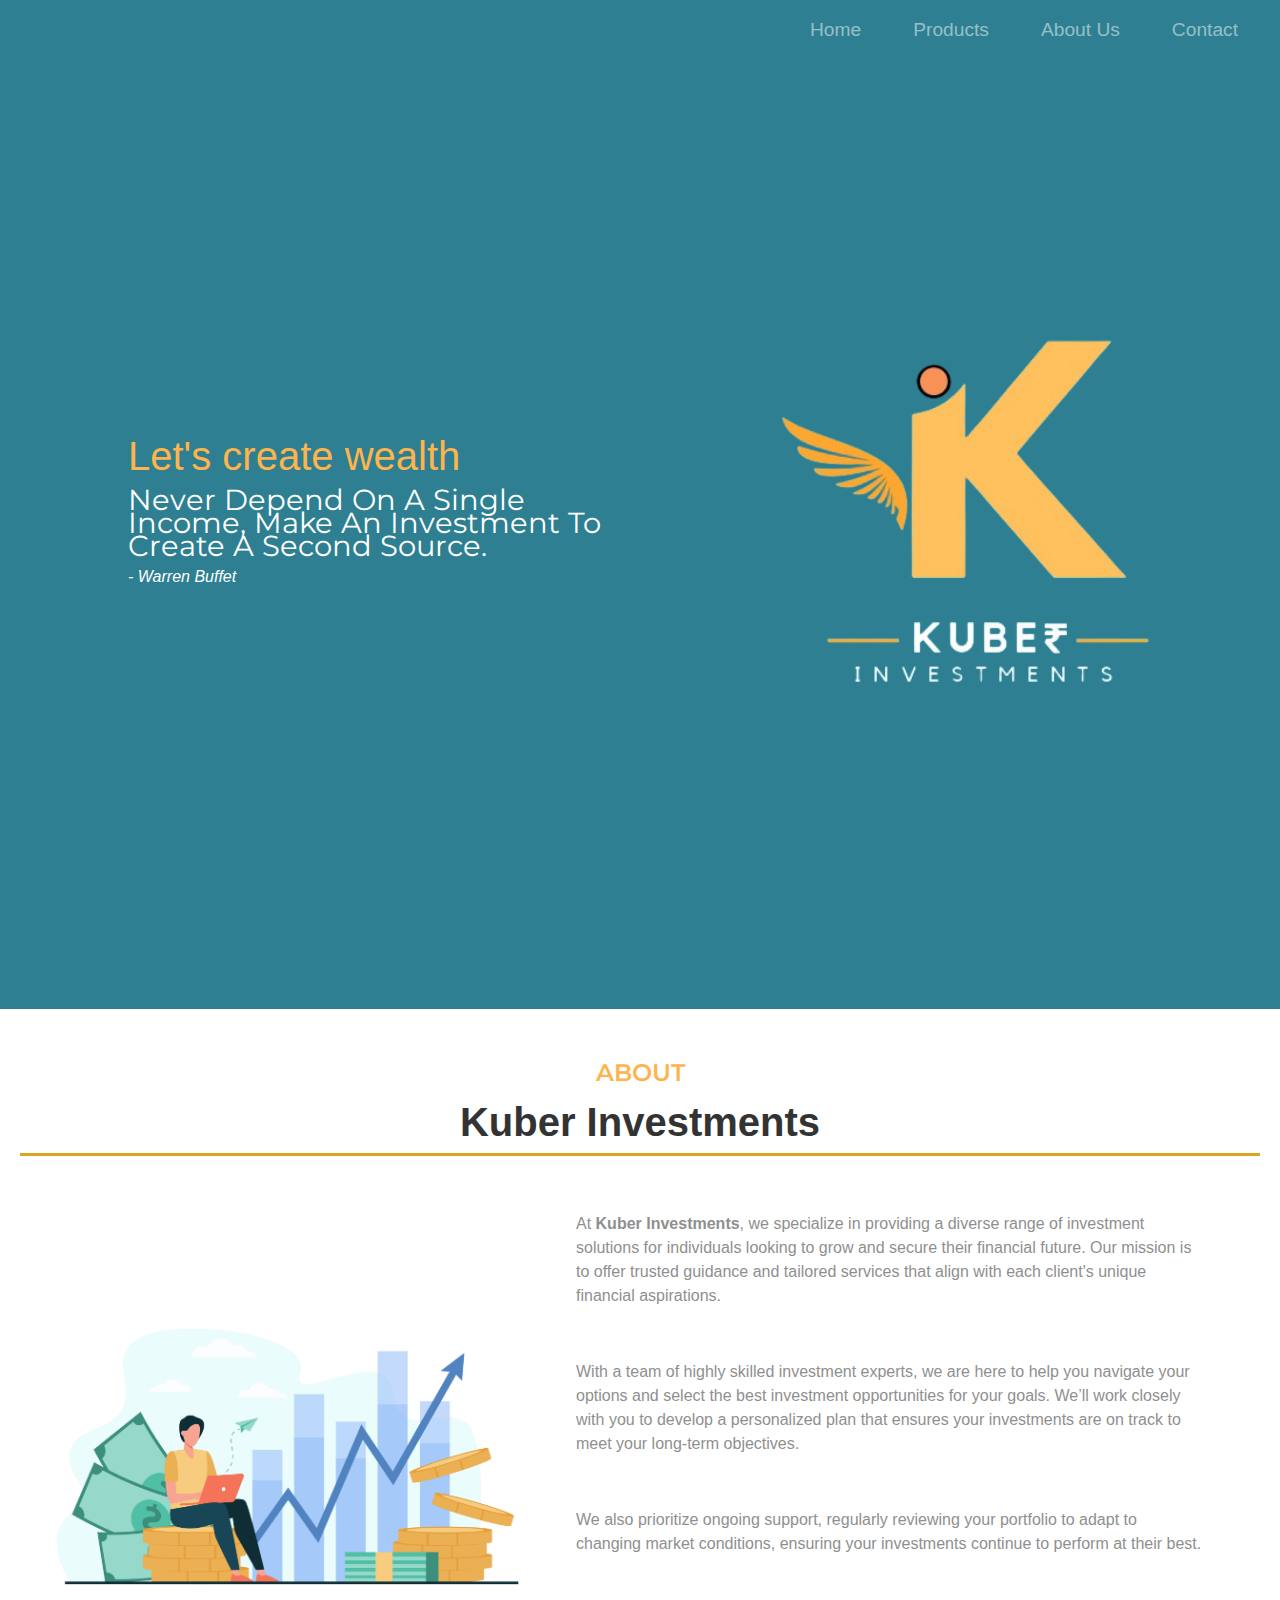
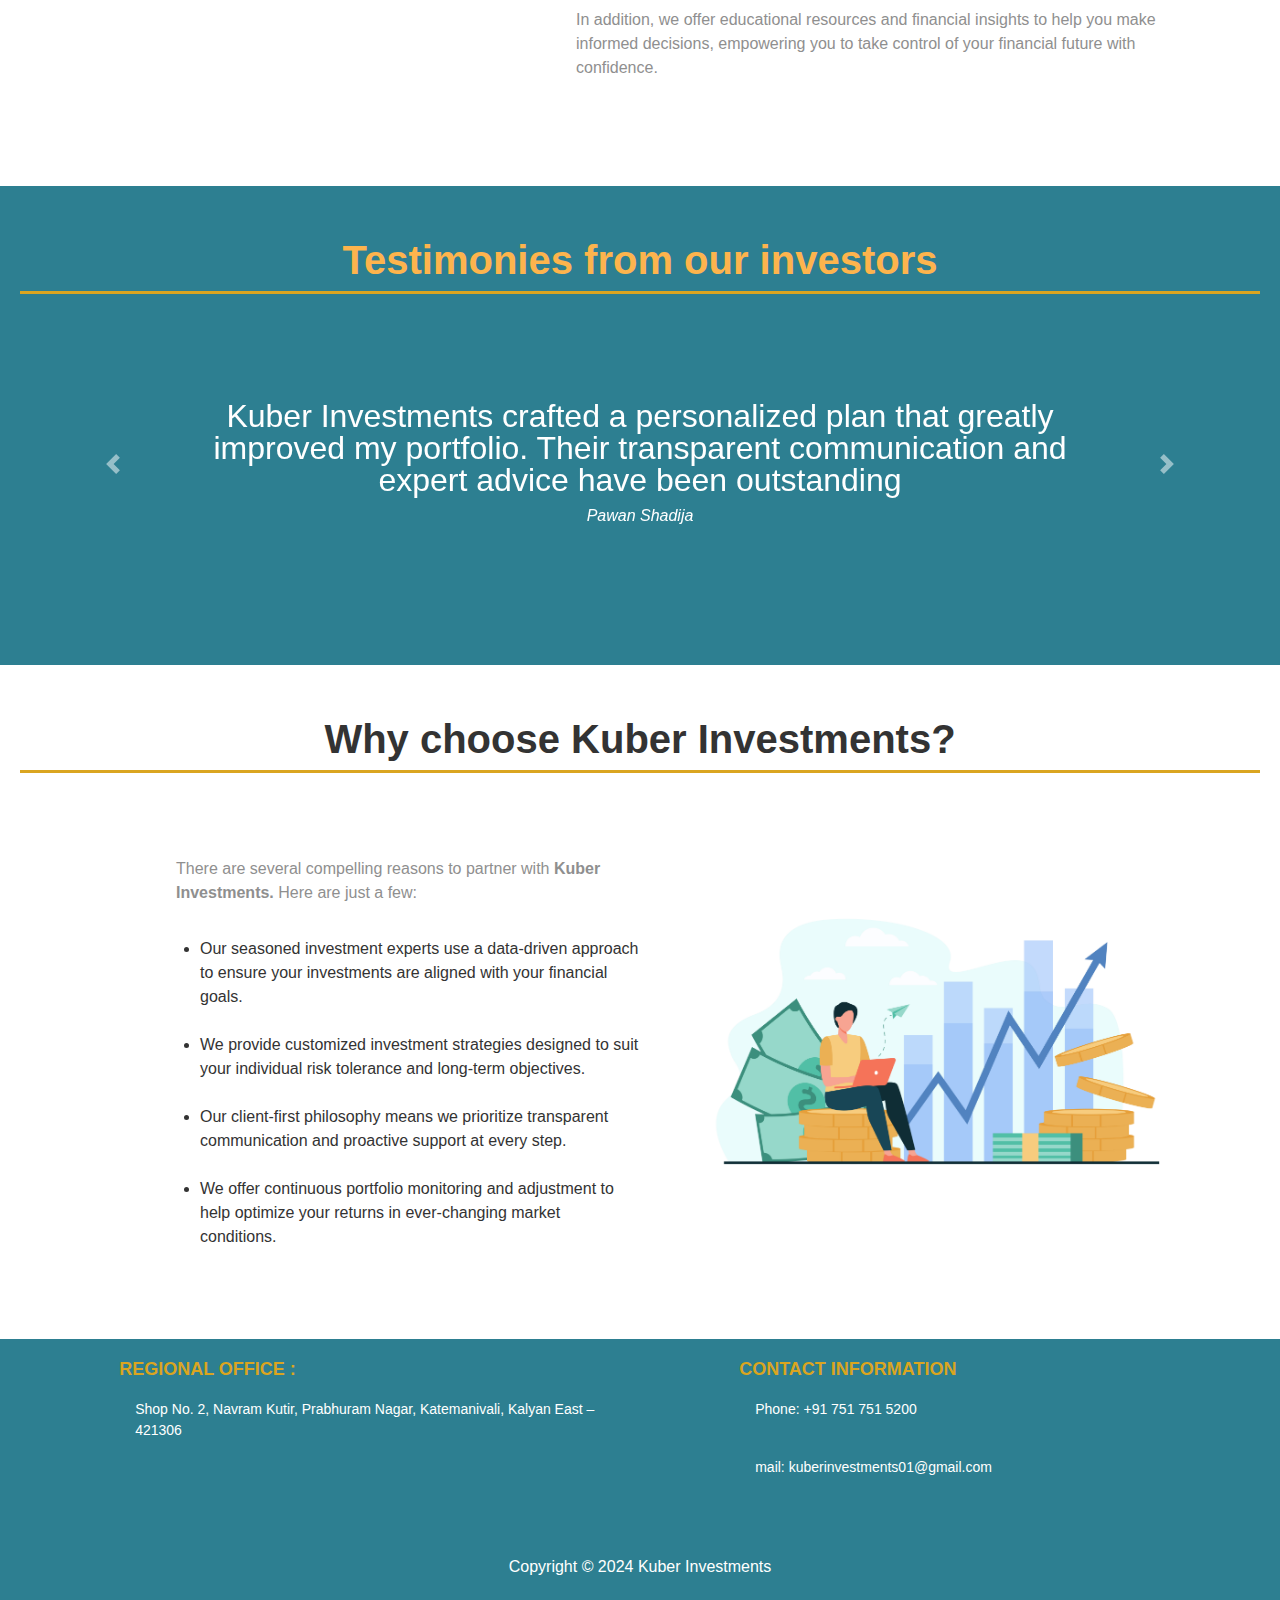
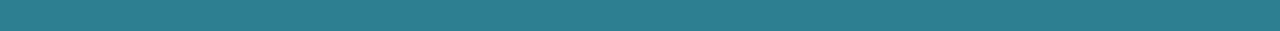
==== index.html @ 5bfbffd2 "website working" ====
<!DOCTYPE html>
<html lang="en">
<head>
    <meta charset="UTF-8">
    <meta name="viewport" content="width=device-width, initial-scale=1.0">
    <title>Kuber Investments</title>
    <link href="./css/index.css" rel="stylesheet">
<!-- Bootstrap -->
<link rel="stylesheet" href="https://stackpath.bootstrapcdn.com/bootstrap/4.4.1/css/bootstrap.min.css" integrity="sha384-Vkoo8x4CGsO3+Hhxv8T/Q5PaXtkKtu6ug5TOeNV6gBiFeWPGFN9MuhOf23Q9Ifjh" crossorigin="anonymous">
<!-- Google Fonts -->
<link href="https://fonts.googleapis.com/css?family=Montserrat|Ubuntu&display=swap" rel="stylesheet">

<!-- Font awesome -->
<link rel="stylesheet" href="https://use.fontawesome.com/releases/v5.12.0/css/all.css" integrity="sha384-REHJTs1r2ErKBuJB0fCK99gCYsVjwxHrSU0N7I1zl9vZbggVJXRMsv/sLlOAGb4M" crossorigin="anonymous">
<!-- Bootstrap Java Query -->
<script src="https://code.jquery.com/jquery-3.4.1.slim.min.js" integrity="sha384-J6qa4849blE2+poT4WnyKhv5vZF5SrPo0iEjwBvKU7imGFAV0wwj1yYfoRSJoZ+n" crossorigin="anonymous"></script>
<script src="https://cdn.jsdelivr.net/npm/popper.js@1.16.0/dist/umd/popper.min.js" integrity="sha384-Q6E9RHvbIyZFJoft+2mJbHaEWldlvI9IOYy5n3zV9zzTtmI3UksdQRVvoxMfooAo" crossorigin="anonymous"></script>
<script src="https://stackpath.bootstrapcdn.com/bootstrap/4.4.1/js/bootstrap.min.js" integrity="sha384-wfSDF2E50Y2D1uUdj0O3uMBJnjuUD4Ih7YwaYd1iqfktj0Uod8GCExl3Og8ifwB6" crossorigin="anonymous"></script>    <script>
        // JavaScript to redirect to soon.html after 15 seconds
        // setTimeout(function(){
        //     window.location.href = "../KUBER/html/soon.html" // Redirects to soon.html
        // }, 10000);
    </script>
</head>
<body class="indexbody">
     <!-- Nav Bar -->
     <nav class="navbar navbar-expand-sm navbar-dark">
        <a class="navbar-brand" href=""></a>
        <button class="navbar-toggler" type="button" data-toggle="collapse" data-target="#navbarTogglerDemo01" aria-controls="navbarTogglerDemo01" aria-expanded="false" aria-label="Toggle navigation">
          <span class="navbar-toggler-icon"></span>
        </button>
        <div class="collapse navbar-collapse" id="navbarTogglerDemo01">
          <ul class="navbar-nav ml-auto">
            <li class="nav-item">
              <a class="nav-link" href="../KUBER/index.html"> Home</a>
            </li>   
            <li class="nav-item">
              <a class="nav-link" href="../KUBER/html/products.html">Products</a>
            </li>
            <li class="nav-item">
              <a class="nav-link" href="#about">About Us</a>
            </li>
            <li class="nav-item">
                <a class="nav-link" href="#footer">Contact</a>
              </li>
          </ul>
        </div>
      </nav>
    <div class="investment-banner">
       
        <div class="banner-content">
            <h1 class>Let's create wealth</h1>
            <h4 class="testimonials-subheading white-color">Never Depend On A Single Income, Make An Investment To Create A Second Source.</h2>
                <em class="description  white-color">- Warren Buffet</em>
        
        </div>
        <div class="banner-image-container">
            <img src="./images/ku.png" alt="Person with megaphone" class="banner-image">
        </div>
    </div>

    <br/>
    <br/>
    <div class="about-section">
        <section id="about">
        <h2 class="section-title">About</h2>
        <h1 class="company-name">Kuber Investments</h1>
        <div class="about-content">
            <div class="about-image-container"> 
                <img src="./images/profit.jpg" alt="Team working on investments" class="about-image">
            </div>
            <div class="text-content">
                <p> At <strong>Kuber Investments</strong>, we specialize in providing a diverse range of investment solutions for individuals looking to grow and secure their financial future. Our mission is to offer trusted guidance and tailored services that align with each client's unique financial aspirations.</p>
                <p>With a team of highly skilled investment experts, we are here to help you navigate your options and select the best investment opportunities for your goals. We’ll work closely with you to develop a personalized plan that ensures your investments are on track to meet your long-term objectives.</p>
                <p>We also prioritize ongoing support, regularly reviewing your portfolio to adapt to changing market conditions, ensuring your investments continue to perform at their best.</p>
                <p>In addition, we offer educational resources and financial insights to help you make informed decisions, empowering you to take control of your financial future with confidence.</p>
            </div>
        </div>
    </section>
    </div>
   <!-- Testimonials -->

   <section id="testimonials" class="color-section">
        <h1 class="company-name special-color">Testimonies from our investors</h1>
    <div id="testimonialControls" class="carousel slide" data-ride="true">
      <div class="carousel-inner">
        <div class="carousel-item active">
          <h2 class="testimonials-heading">Kuber Investments crafted a personalized plan that greatly improved my portfolio. Their transparent communication and expert advice have been outstanding</h2>
          <em>Pawan Shadija</em>
        </div>
        <div class="carousel-item">
          <h2 class="testimonials-heading">The team at Kuber Investments provided exceptional guidance and support. Their educational resources and personalized service made complex decisions much easier.</h2>
          <em>Ravi Shukla</em>
        </div>
        <div class="carousel-item">
            <h2 class="testimonials-heading">I’m impressed with Kuber Investments dedication and tailored solutions. Their proactive approach has been key in achieving my financial goals.</h2>
            <em>Vijay Solanki</em>
          </div>
      </div>
      <a class="carousel-control-prev" href="#testimonialControls" role="button" data-slide="prev">
        <span class="carousel-control-prev-icon"></span>

      </a>
      <a class="carousel-control-next" href="#testimonialControls" role="button" data-slide="next">
        <span class="carousel-control-next-icon"></span>
      </a>
    </div>
  </section>
    <div class="about-section">
        <h1 class="company-name">Why choose Kuber Investments?</h1>
        <div class="about-content">
        <div class="why-choose-text">
            <br/>
            <br/>
            <p>There are several compelling reasons to partner with <strong>Kuber Investments.</strong> Here are just a few:</p>
            <ul>
                <li>Our seasoned investment experts use a data-driven approach to ensure your investments are aligned with your financial goals.</li>
                <br/>
                <li>We provide customized investment strategies designed to suit your individual risk tolerance and long-term objectives.</li>
                <br/>
                <li>Our client-first philosophy means we prioritize transparent communication and proactive support at every step.</li>
                <br/>
                <li>We offer continuous portfolio monitoring and adjustment to help optimize your returns in ever-changing market conditions.</li>
                <br/>
            </ul>
        </div>
        <div class="why-choose-image-container">
            <img src="./images/profit.jpg" alt="Reasons to Choose Us" class="why-choose-image">
        </div>
        </div>
    </div>
    <section id="footer">
    <div class="footer">
        <div class="footer-column">
            <h4>Regional Office :</h4>
            <p class="white-color">Shop No. 2, Navram Kutir, Prabhuram Nagar, Katemanivali, Kalyan East – 421306</p>
        </div>
        <div class="footer-column">
            <h4>Contact Information</h4>
            <p class="white-color"><i class="fa fa-phone"></i> Phone: +91 751 751 5200</p>
            <p class="white-color"><i class="fa fa-envelope"></i> mail: kuberinvestments01@gmail.com</p>
        </div>
        <!-- <div class="footer-column">
            <h4>Other Links</h4>
            <p><a href="#">News section</a></p>
            <p><a href="#">Resources</a></p>
            <p><a href="#">Disclaimer</a></p>
        </div> -->
    </div>
    <div class="footer copyright">
        <p class="white-color">Copyright © 2024 Kuber Investments</p>
    </div>
    </section>
    <script src="./script/script.js"></script>
</body>
</html>
---- css/index.css ----
/* Custom CSS */

body, html {
    margin: 0;
    padding: 0;
    font-family: 'Montserrat', sans-serif;
    text-align: center;
    overflow-x: hidden;
}
  h1, h2, h3{
    font-family: "Montserrat-Bold",sans-serif;
    font-weight: bold;
  }
  p{
    padding: 1rem;
    color: #8f8f8f;
  
  }
 
#testimonials{
    background-color: #2D7F91;
    color: #ffffff;
    padding: 50px 20px;
    text-align: center; 
  }

.indexbody {
    background-color: #2D7F91; /* Blue-green background */
    color: #FDB44D; /* Orange text */
    margin: 0;
    padding: 0;
    display: flex;
    flex-direction: column;
    justify-content: center;
    align-items: end;
    overflow: hidden; /* Hide any overflow */
}

.navbar{
    padding: 0 0 4.5rem;
    
  }
  .navbar-brand{
    font-family: "Ubuntu",sans-serif;
    font-size: 2.5rem;
    font-weight: bold;
  }
  
  .nav-item{
  padding: 0 18px;
  }
  .nav-link{
    font-size: 1.2rem;
    font-family: "Montserrat-light", sans-serif;
  }

.investment-banner {
    display: flex;
    justify-content: space-between;
    align-items: center;
    width: 100vw; /* Full viewport width */
    height: 100vh; /* Full viewport height */
    margin: 0; /* No margins */
    padding: 0; /* No padding */
    position: relative;
    overflow: hidden; /* Hide overflow */
}

.banner-content {
    width: 50%; /* Adjust width if necessary */
    padding-left: 10%; /* Adjust or remove padding if necessary */
    animation: fadeInLeft 1s ease-out;
}

.banner-image-container {
    flex: 1 1 60%;
    max-width: 500px;
    animation: fadeInLeft 1s ease-out;
    padding-right: 10%;
}

.banner-image {
    width: 100%;
    height: auto;
    object-fit: cover;
}

@keyframes fadeInLeft {
    from {
        opacity: 0;
        transform: translateX(-50px);
    }
    to {
        opacity: 1;
        transform: translateX(0);
    }
}

@keyframes fadeInRight {
    from {
        opacity: 0;
        transform: translateX(50px);
    }
    to {
        opacity: 1;
        transform: translateX(0);
    }
}

/* Below is for other sections to ensure they start after the banner */
.body-content {
    width: 100vw;
    padding: 20px;
    box-sizing: border-box; /* Include padding in width calculation */
}



/* About Section */
.about-section {
    padding: 50px 20px;
    text-align: center;
    background-color: #FFFFFF;
    color: #333333;
    width: 100%;
    box-sizing: border-box;
}

.section-title {
    font-size: 1.5rem;
    color: #FDB44D;
    margin-bottom: 10px;
    text-transform: uppercase;
    font-family: "Montserrat", sans-serif;
  font-optical-sizing: auto;
  font-weight: 600;
  font-style: normal;
}

.company-name {
    font-size: 2.5rem;
    color: #333333;
    font-weight: bold;
    margin-bottom: 30px;
    position: relative; /* Needed for positioning the pseudo-element */
}
.special-color {
    color: #FDB44D; /* Change this color to whatever you want */
}

.white-color {
    color: #FFFFFF; /* Change this color to whatever you want */
}

.company-name::after {
    content: ''; /* Creates a pseudo-element */
    display: block; /* Makes it a block to fill the space */
    width: 100%; /* Matches the element's full width */
    height: 3px; /* Height of the underline */
    background-color: #DAA520; /* Gold color */
    position: absolute; /* Positions absolutely within the relative parent */
    bottom: -10px; /* Position below the text */
    left: 0; /* Aligns left to the container */
}

.about-content {
    display: flex;
    justify-content: center;
    align-items: center;
    flex-wrap: wrap;
    max-width: 1200px;
    margin: 0 auto;
}

.about-image-container {
    flex: 1 1 40%;
    max-width: 500px;
    animation: fadeInLeft 1s ease-out;
}

.about-image {
    width: 100%;
    height: auto;
    object-fit: cover;
}

.text-content {
    flex: 1 1 50%;
    text-align: left;
    padding: 20px;
    animation: fadeInRight 1s ease-out;
}

.text-content p {
    margin-bottom: 20px;
}

@keyframes fadeInRight {
    from {
        opacity: 0;
        transform: translateX(50px);
    }
    to {
        opacity: 1;
        transform: translateX(0);
    }
}

/* **********************Testimonials section ***********************************/
.testimonials-heading{
    font-size: 2rem;
    line-height: 1;
  }

  .testimonials-subheading{
    font-family: "Montserrat", sans-serif;
  font-optical-sizing: auto;
  font-weight: 400;
  font-style: normal;
    font-size: 1.8rem;
    line-height: 0.8;
  }
  .dog-image{
    border-radius: 100%;
    width: 10%;
    margin: 1.25rem;
  }
  .carousel-inner{
      padding: 7% 12%;
  }
/* Why Choose Section */
.why-choose-section {
    display: flex;
    background-color: #f9f9f9;
    color: #333333;
    align-items: center;
    justify-self: start;
    width: 100vw; /* Full viewport width */
    height: 100vh; /* Full viewport height */
    margin: 0; /* No margins */
    padding: 0; /* No padding */
    position: relative;
    overflow: hidden; /* Hide overflow */
}

.why-choose-text {
    width: 50%; /* Adjust width if necessary */
    padding-left: 10%; /* Adjust or remove padding if necessary */
    animation: fadeInLeft 1s ease-out;
    text-align: left;
}

.why-choose-image-container {
    flex: 1;
}

.why-choose-image {
    width: 80%;
    height: auto;
    object-fit: contain;
}

/* Footer Section */
.footer {
    color: #DAA520; /* White text */
    display: flex;
    justify-content: center;
    padding: 20px; /* Spacing inside the footer */
    width: 100vw;
}

.footer-column {
    flex: 1; 
    padding-left: 8%;/* Basic flex grow to maintain structure */
}


.footer-column h4 {
    margin-bottom: 2px; /* Space below the heading */
    font-size: 18px; /* Heading font size */
    text-transform: uppercase; /* Uppercase letters for headings */
    font-weight: bold; /* Bold font weight for headings */
}

.footer-column p {
    font-size: 14px; /* Paragraph font size */
    margin-bottom: 5px; /* Space below each paragraph */
    line-height: 1.5; /* Line height for readability */
}

.footer-bottom {
    text-align: center; /* Center the text */
    border-top: 1px solid #ffffff; /* White top border */
    padding-top: 10px; /* Space above the text */
    font-size: 12px; /* Font size for copyright text */
    background-color: #00382E; /* Slightly darker background for contrast */
    color: #ffffff; /* White text */
}

/* Optional: Responsive adjustments */
@media (max-width: 768px) {
    .footer {
        flex-direction: column; /* Stack the columns vertically on small screens */
        text-align: center;
    }

    .footer-column {
        margin-bottom: 20px; /* Space between stacked columns */
    }
}
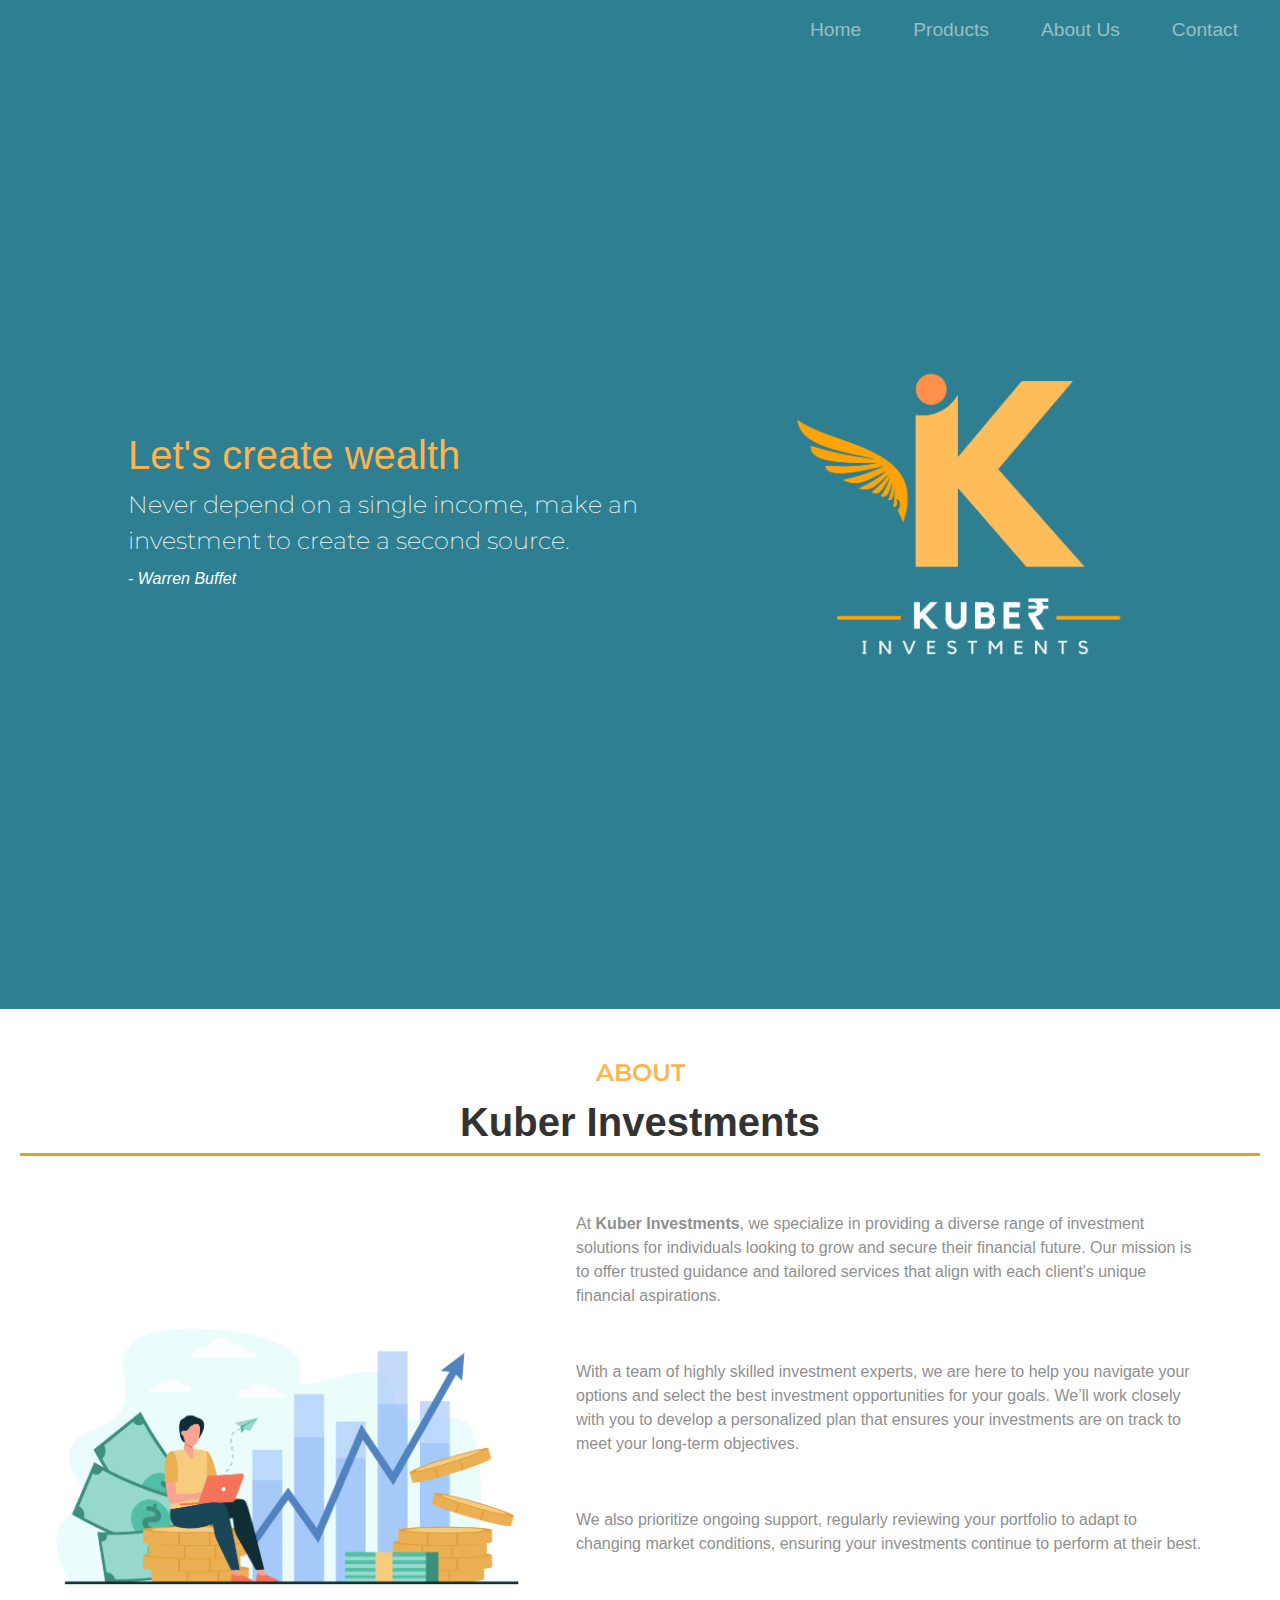
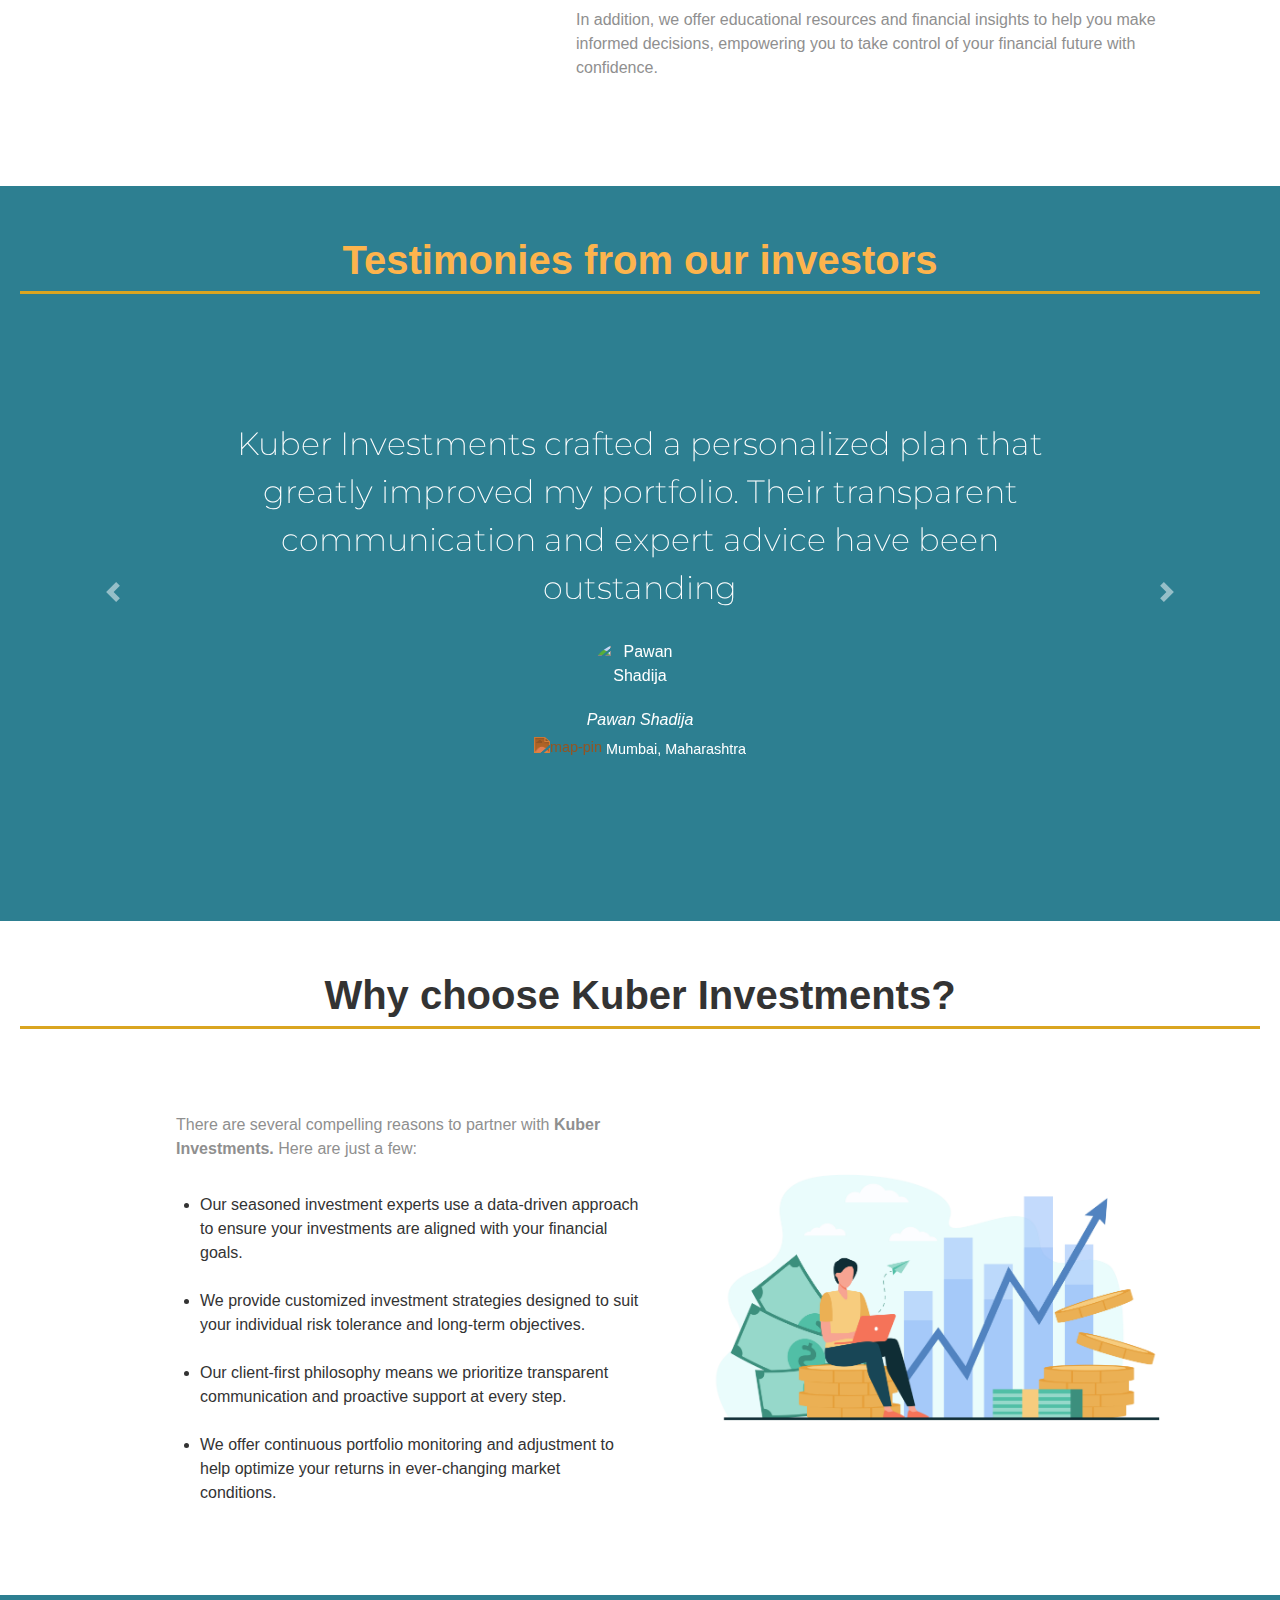
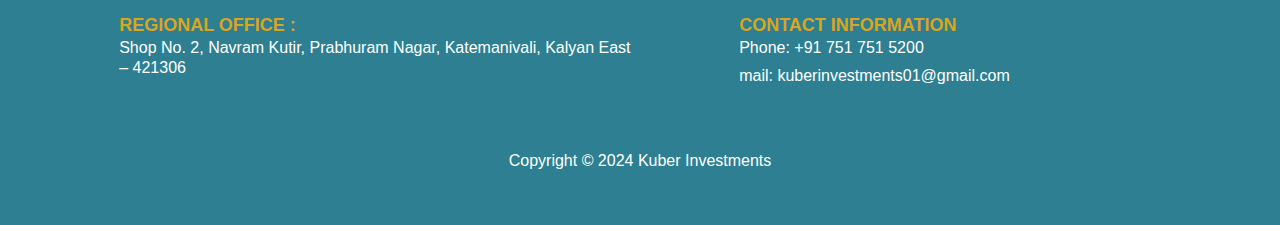
==== commit c0454bd5: "website complete" ====
--- a/index.html
+++ b/index.html
@@ -50,7 +50,7 @@
        
         <div class="banner-content">
             <h1 class>Let's create wealth</h1>
-            <h4 class="testimonials-subheading white-color">Never Depend On A Single Income, Make An Investment To Create A Second Source.</h2>
+            <h4 class="testimonials-subheading white-color">Never depend on a single income, make an investment to create a second source.</h2>
                 <em class="description  white-color">- Warren Buffet</em>
         
         </div>
@@ -85,15 +85,33 @@
     <div id="testimonialControls" class="carousel slide" data-ride="true">
       <div class="carousel-inner">
         <div class="carousel-item active">
-          <h2 class="testimonials-heading">Kuber Investments crafted a personalized plan that greatly improved my portfolio. Their transparent communication and expert advice have been outstanding</h2>
-          <em>Pawan Shadija</em>
+          <h3 class="testimonials-heading">Kuber Investments crafted a personalized plan that greatly improved my portfolio. Their transparent communication and expert advice have been outstanding</h3>
+          <div class="testimonial-info">
+              <img src="../KUBER/images/pawan.jpg" alt="Pawan Shadija" class="testimonial-image">
+              <div class="testimonial-name-location">
+                  <em>Pawan Shadija</em>
+                  <div class="testimonial-location">
+                    <img src="https://cdn.fundsindia.com/prelogin/images/location-pin.svg" alt="map-pin" width="15px" height="20px" style="filter: invert(67%) sepia(81%) saturate(358%) hue-rotate(345deg) brightness(97%) contrast(105%); margin-bottom: 5px;">
+                       Mumbai, Maharashtra
+                  </div>
+              </div>
+          </div>
+      </div>
+        <div class="carousel-item">
+          <h2 class="testimonials-heading">The team at Kuber Investments provided exceptional guidance and support. Their educational resources and personalized service made complex decisions much easier.</h2>
+          <div class="testimonial-info">
+            <img src="../KUBER/images/Amit.jpg" alt="Amit Singh" class="testimonial-image">
+            <div class="testimonial-name-location">
+                <em>Amit Singh</em>
+                <div class="testimonial-location">
+                  <img src="https://cdn.fundsindia.com/prelogin/images/location-pin.svg" alt="map-pin" width="15px" height="20px" style="filter: invert(67%) sepia(81%) saturate(358%) hue-rotate(345deg) brightness(97%) contrast(105%); margin-bottom: 5px;">
+                     Ghaziabad, Uttar Pradesh
+                </div>
+            </div>
+        </div>
         </div>
         <div class="carousel-item">
-          <h2 class="testimonials-heading">The team at Kuber Investments provided exceptional guidance and support. Their educational resources and personalized service made complex decisions much easier.</h2>
-          <em>Ravi Shukla</em>
-        </div>
-        <div class="carousel-item">
-            <h2 class="testimonials-heading">I’m impressed with Kuber Investments dedication and tailored solutions. Their proactive approach has been key in achieving my financial goals.</h2>
+            <h2 class="testimonials-subheading  ">I’m impressed with Kuber Investments dedication and tailored solutions. Their proactive approach has been key in achieving my financial goals.</h2>
             <em>Vijay Solanki</em>
           </div>
       </div>
@@ -133,12 +151,12 @@
     <div class="footer">
         <div class="footer-column">
             <h4>Regional Office :</h4>
-            <p class="white-color">Shop No. 2, Navram Kutir, Prabhuram Nagar, Katemanivali, Kalyan East – 421306</p>
+            <h6 class="white-color">Shop No. 2, Navram Kutir, Prabhuram Nagar, Katemanivali, Kalyan East – 421306</h6>
         </div>
         <div class="footer-column">
             <h4>Contact Information</h4>
-            <p class="white-color"><i class="fa fa-phone"></i> Phone: +91 751 751 5200</p>
-            <p class="white-color"><i class="fa fa-envelope"></i> mail: kuberinvestments01@gmail.com</p>
+            <h6 class="white-color"><i class="fa fa-phone"></i> Phone: +91 751 751 5200</h6>
+            <h6 class="white-color"><i class="fa fa-envelope"></i> mail: kuberinvestments01@gmail.com</h6>
         </div>
         <!-- <div class="footer-column">
             <h4>Other Links</h4>
--- a/css/index.css
+++ b/css/index.css
@@ -208,26 +208,62 @@
 
 /* **********************Testimonials section ***********************************/
 .testimonials-heading{
+    font-family: "Montserrat", sans-serif;
+    font-optical-sizing: auto;
     font-size: 2rem;
-    line-height: 1;
+    line-height: 1.5;
+    font-style: normal;
+    font-weight: 200;
   }
 
   .testimonials-subheading{
     font-family: "Montserrat", sans-serif;
   font-optical-sizing: auto;
-  font-weight: 400;
+  font-weight: 200;
   font-style: normal;
-    font-size: 1.8rem;
-    line-height: 0.8;
-  }
-  .dog-image{
-    border-radius: 100%;
-    width: 10%;
-    margin: 1.25rem;
-  }
+    font-size: 1.5rem;
+    line-height: 1.5;
+  } 
   .carousel-inner{
       padding: 7% 12%;
   }
+
+  .carousel-item {
+    text-align: center; /* Center everything within the carousel item */
+    padding: 20px; /* Add some padding around the content */
+}
+
+.testimonial-info {
+    display: inline-block; /* Center the content horizontally */
+    text-align: center; 
+    width: 100%; /* Ensure it spans the full width for consistent alignment */
+}
+
+.testimonial-image {
+    width: 10%; /* Adjust width as needed */
+    height: auto; /* Maintain aspect ratio */
+    border-radius: 50%; /* Ensure the image is perfectly circular */
+    margin: 1.25rem auto; /* Center margin horizontally and add space */
+    display: block; /* Block display to allow vertical stacking of text below */
+}
+
+.testimonial-name-location {
+    display: block; /* Change from inline-block to block to stack under the image */
+    margin-top: 0; /* Adjust if needed */
+    text-align: center; /* Ensure text alignment is centered under the image */
+}
+
+.testimonial-location {
+    display: block; /* Keep the location on a new line below the name */
+    margin-top: 5px; /* Space between name and location */
+    font-size: 0.9rem; /* Smaller font size for location */
+}
+
+img.map-pin {
+    filter: invert(67%) sepia(81%) saturate(358%) hue-rotate(345deg) brightness(97%) contrast(105%);
+}
+
+
 /* Why Choose Section */
 .why-choose-section {
     display: flex;
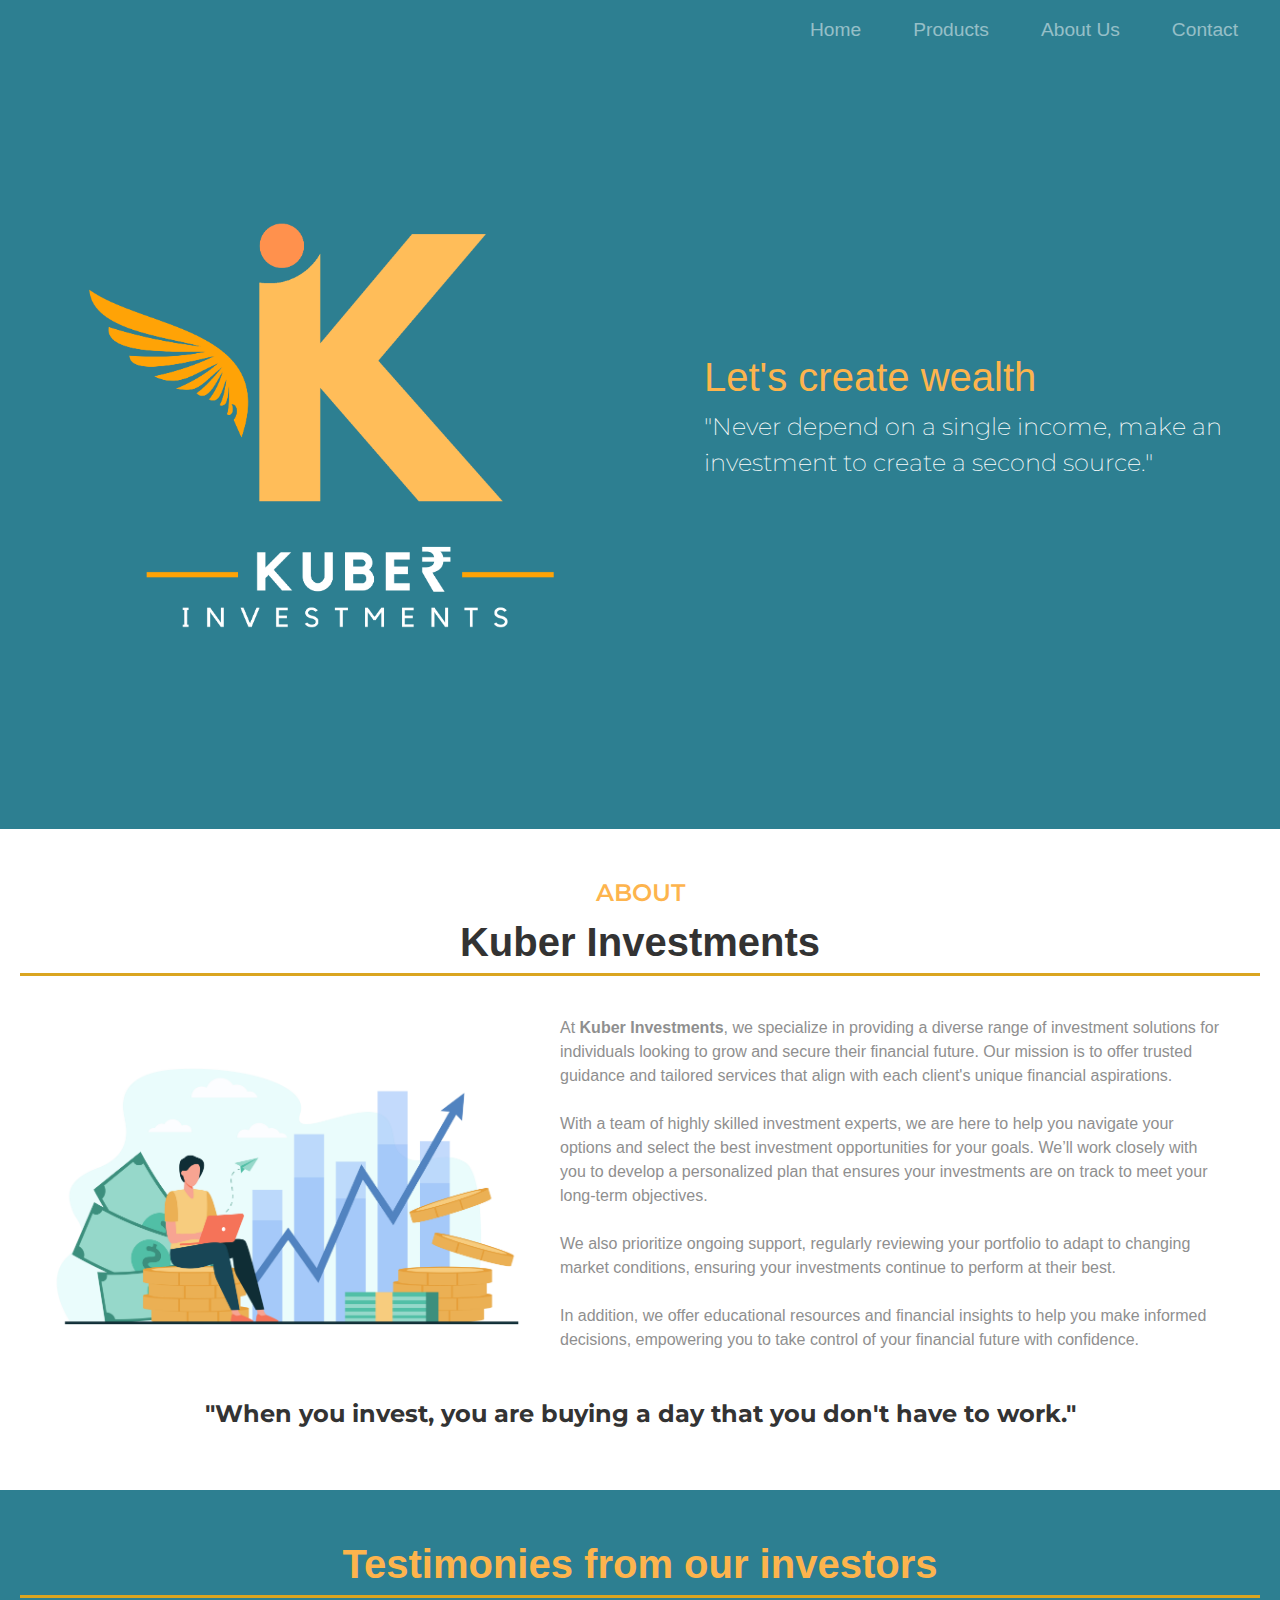
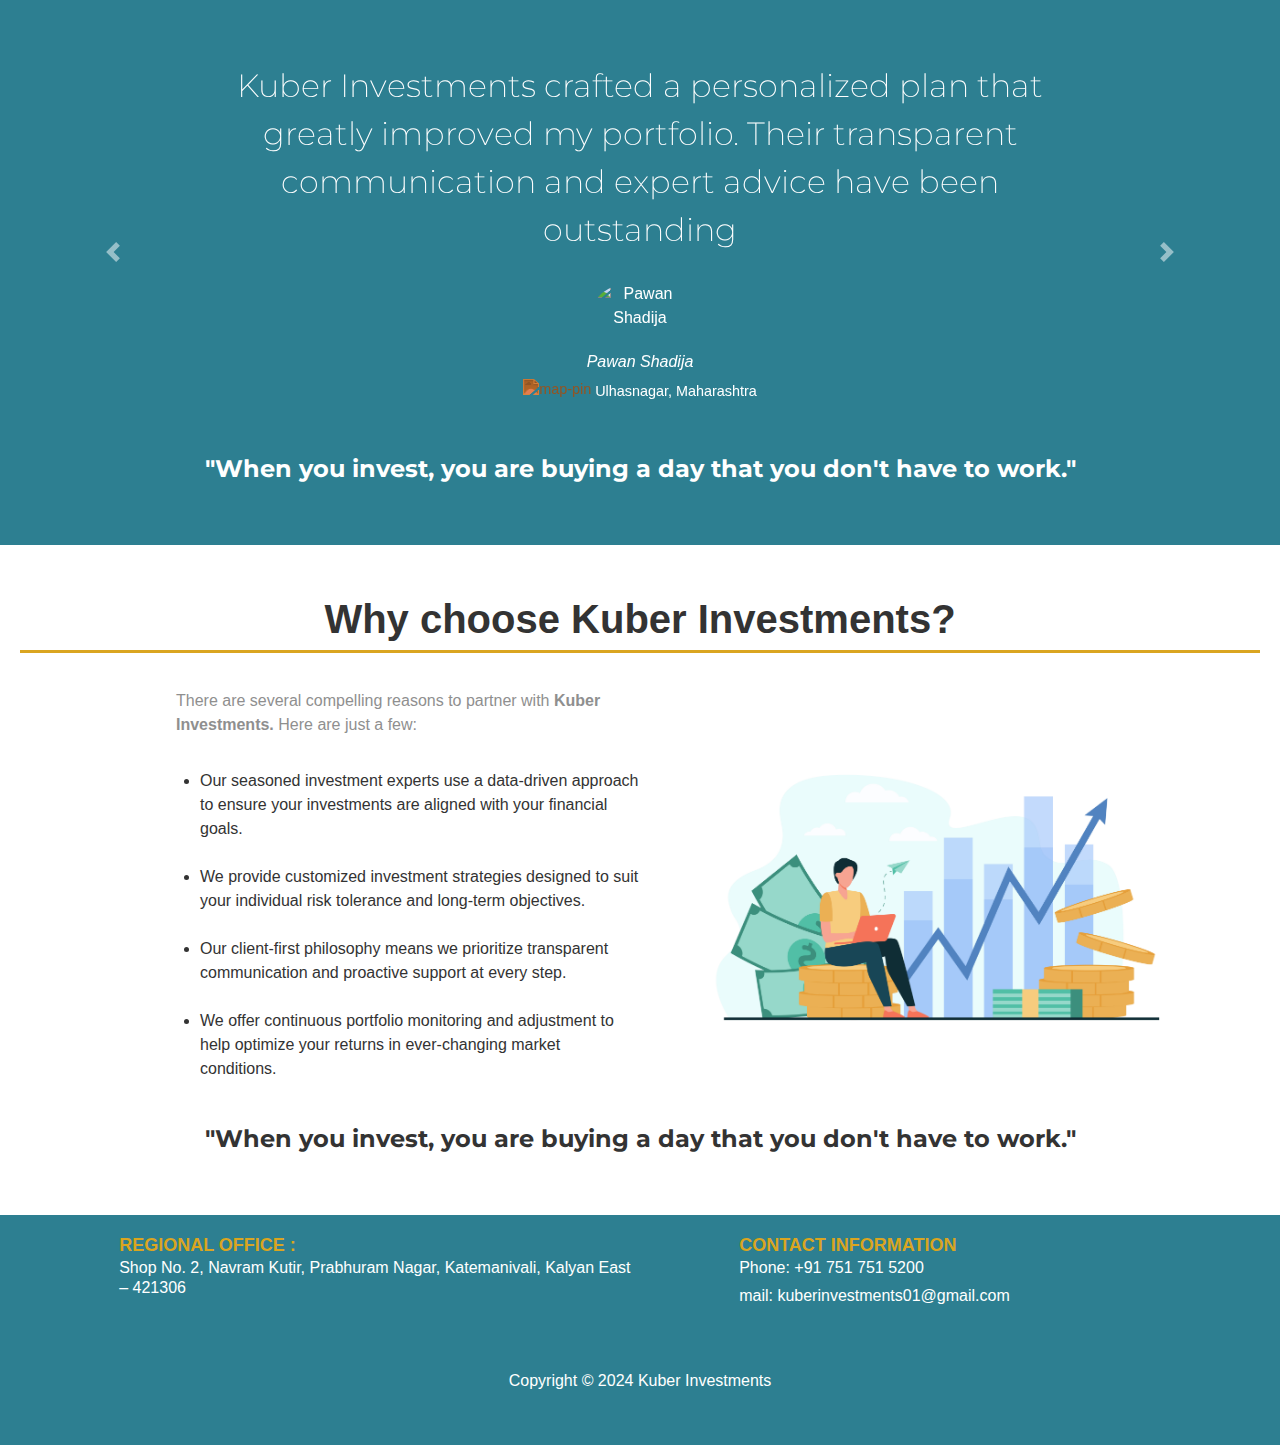
==== commit 837d52f4: "website complete" ====
--- a/index.html
+++ b/index.html
@@ -47,16 +47,16 @@
         </div>
       </nav>
     <div class="investment-banner">
-       
+      <div class="banner-image-container">
+        <img src="./images/ku.png" alt="Person with megaphone" class="banner-image">
+    </div>
         <div class="banner-content">
             <h1 class>Let's create wealth</h1>
-            <h4 class="testimonials-subheading white-color">Never depend on a single income, make an investment to create a second source.</h2>
-                <em class="description  white-color">- Warren Buffet</em>
+            <h4 class="testimonials-subheading white-color">"Never depend on a single income, make an investment to create a second source."</h2>
+                <!-- <em class="description  white-color">- Warren Buffet</em> -->
         
         </div>
-        <div class="banner-image-container">
-            <img src="./images/ku.png" alt="Person with megaphone" class="banner-image">
-        </div>
+        
     </div>
 
     <br/>
@@ -70,11 +70,18 @@
                 <img src="./images/profit.jpg" alt="Team working on investments" class="about-image">
             </div>
             <div class="text-content">
-                <p> At <strong>Kuber Investments</strong>, we specialize in providing a diverse range of investment solutions for individuals looking to grow and secure their financial future. Our mission is to offer trusted guidance and tailored services that align with each client's unique financial aspirations.</p>
-                <p>With a team of highly skilled investment experts, we are here to help you navigate your options and select the best investment opportunities for your goals. We’ll work closely with you to develop a personalized plan that ensures your investments are on track to meet your long-term objectives.</p>
-                <p>We also prioritize ongoing support, regularly reviewing your portfolio to adapt to changing market conditions, ensuring your investments continue to perform at their best.</p>
-                <p>In addition, we offer educational resources and financial insights to help you make informed decisions, empowering you to take control of your financial future with confidence.</p>
-            </div>
+                <p style="margin: 0%; padding: 0%; font-weight: 500;"> At <strong>Kuber Investments</strong>, we specialize in providing a diverse range of investment solutions for individuals looking to grow and secure their financial future. Our mission is to offer trusted guidance and tailored services that align with each client's unique financial aspirations.</p>
+                <br/>
+                <p style="margin: 0%; padding: 0%; font-weight: 500;">With a team of highly skilled investment experts, we are here to help you navigate your options and select the best investment opportunities for your goals. We’ll work closely with you to develop a personalized plan that ensures your investments are on track to meet your long-term objectives.</p>
+                <br/>
+                <p style="margin: 0%; padding: 0%; font-weight: 500;">We also prioritize ongoing support, regularly reviewing your portfolio to adapt to changing market conditions, ensuring your investments continue to perform at their best.</p>
+                <br/>
+                <p style="margin: 0%; padding: 0%; font-weight: 500;">In addition, we offer educational resources and financial insights to help you make informed decisions, empowering you to take control of your financial future with confidence.</p>
+            <br/>
+
+              </div>
+              <h4 class="testimonials-subheading" style="font-weight: bold;">"When you invest, you are buying a day that you don't have to work."</h2>
+
         </div>
     </section>
     </div>
@@ -92,7 +99,7 @@
                   <em>Pawan Shadija</em>
                   <div class="testimonial-location">
                     <img src="https://cdn.fundsindia.com/prelogin/images/location-pin.svg" alt="map-pin" width="15px" height="20px" style="filter: invert(67%) sepia(81%) saturate(358%) hue-rotate(345deg) brightness(97%) contrast(105%); margin-bottom: 5px;">
-                       Mumbai, Maharashtra
+                       Ulhasnagar, Maharashtra
                   </div>
               </div>
           </div>
@@ -111,8 +118,17 @@
         </div>
         </div>
         <div class="carousel-item">
-            <h2 class="testimonials-subheading  ">I’m impressed with Kuber Investments dedication and tailored solutions. Their proactive approach has been key in achieving my financial goals.</h2>
-            <em>Vijay Solanki</em>
+            <h2 class="testimonials-heading">I’m impressed with Kuber Investments dedication and tailored solutions. Their proactive approach has been key in achieving my financial goals.</h2>
+            <div class="testimonial-info">
+              <img src="../KUBER/images/ritesh.jpeg" alt="Ritesh Jaiswal" class="testimonial-image">
+              <div class="testimonial-name-location">
+                  <em>Ritesh Jaiswal</em>
+                  <div class="testimonial-location">
+                    <img src="https://cdn.fundsindia.com/prelogin/images/location-pin.svg" alt="map-pin" width="15px" height="20px" style="filter: invert(67%) sepia(81%) saturate(358%) hue-rotate(345deg) brightness(97%) contrast(105%); margin-bottom: 5px;">
+                       Ambernath, Maharashtra
+                  </div>
+              </div>
+          </div>
           </div>
       </div>
       <a class="carousel-control-prev" href="#testimonialControls" role="button" data-slide="prev">
@@ -122,15 +138,15 @@
       <a class="carousel-control-next" href="#testimonialControls" role="button" data-slide="next">
         <span class="carousel-control-next-icon"></span>
       </a>
+                    <h4 class="testimonials-subheading" style="font-weight: bold;">"When you invest, you are buying a day that you don't have to work."</h2>
+
     </div>
   </section>
     <div class="about-section">
         <h1 class="company-name">Why choose Kuber Investments?</h1>
         <div class="about-content">
         <div class="why-choose-text">
-            <br/>
-            <br/>
-            <p>There are several compelling reasons to partner with <strong>Kuber Investments.</strong> Here are just a few:</p>
+            <p style="font-weight: 500;">There are several compelling reasons to partner with <strong>Kuber Investments.</strong> Here are just a few:</p>
             <ul>
                 <li>Our seasoned investment experts use a data-driven approach to ensure your investments are aligned with your financial goals.</li>
                 <br/>
@@ -146,6 +162,8 @@
             <img src="./images/profit.jpg" alt="Reasons to Choose Us" class="why-choose-image">
         </div>
         </div>
+        <h4 class="testimonials-subheading" style="font-weight: bold;">"When you invest, you are buying a day that you don't have to work."</h2>
+
     </div>
     <section id="footer">
     <div class="footer">
--- a/css/index.css
+++ b/css/index.css
@@ -59,7 +59,7 @@
     justify-content: space-between;
     align-items: center;
     width: 100vw; /* Full viewport width */
-    height: 100vh; /* Full viewport height */
+    height: 80vh; /* Full viewport height */
     margin: 0; /* No margins */
     padding: 0; /* No padding */
     position: relative;
@@ -68,15 +68,15 @@
 
 .banner-content {
     width: 50%; /* Adjust width if necessary */
-    padding-left: 10%; /* Adjust or remove padding if necessary */
+    padding-left: 5%; /* Adjust or remove padding if necessary */
     animation: fadeInLeft 1s ease-out;
 }
 
 .banner-image-container {
     flex: 1 1 60%;
-    max-width: 500px;
+    max-width: 600px;
     animation: fadeInLeft 1s ease-out;
-    padding-right: 10%;
+    padding-left: 5%;
 }
 
 .banner-image {
@@ -191,9 +191,6 @@
     animation: fadeInRight 1s ease-out;
 }
 
-.text-content p {
-    margin-bottom: 20px;
-}
 
 @keyframes fadeInRight {
     from {
@@ -225,7 +222,7 @@
     line-height: 1.5;
   } 
   .carousel-inner{
-      padding: 7% 12%;
+      padding: 2% 12%;
   }
 
   .carousel-item {
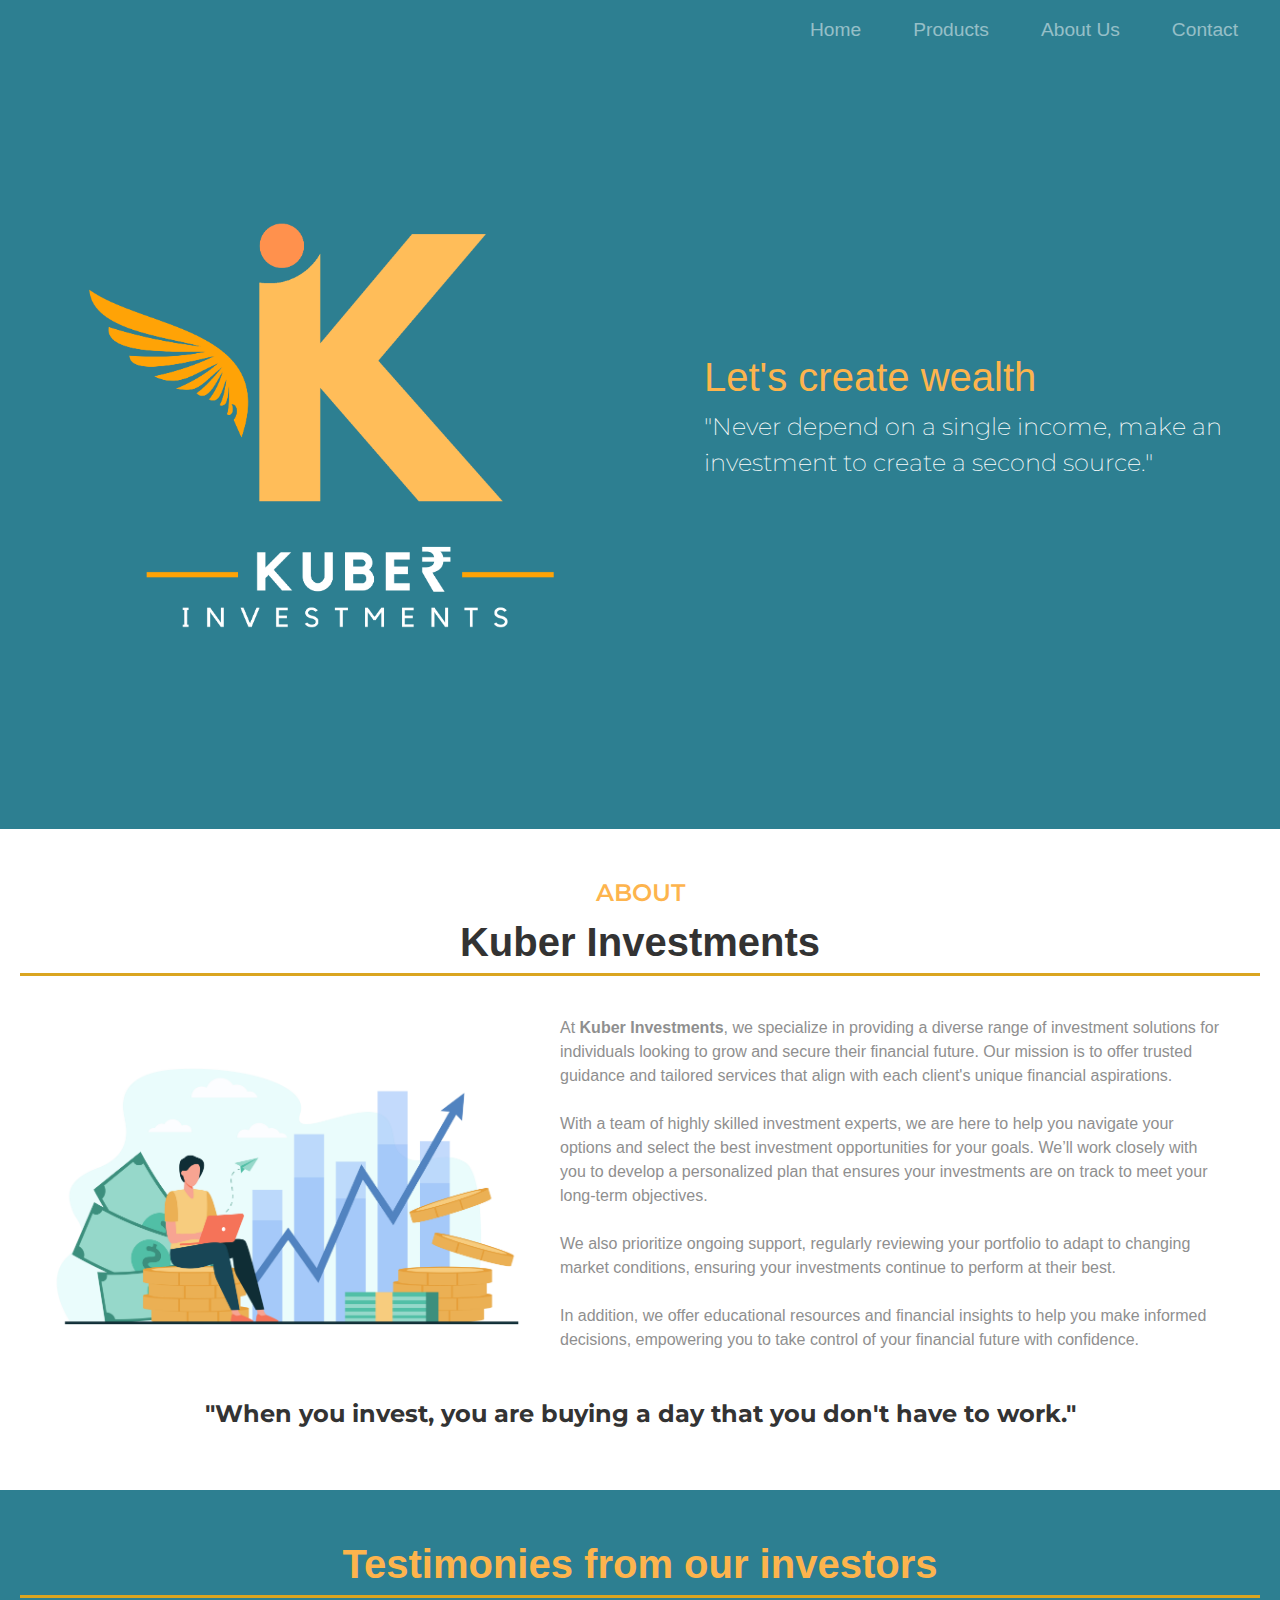
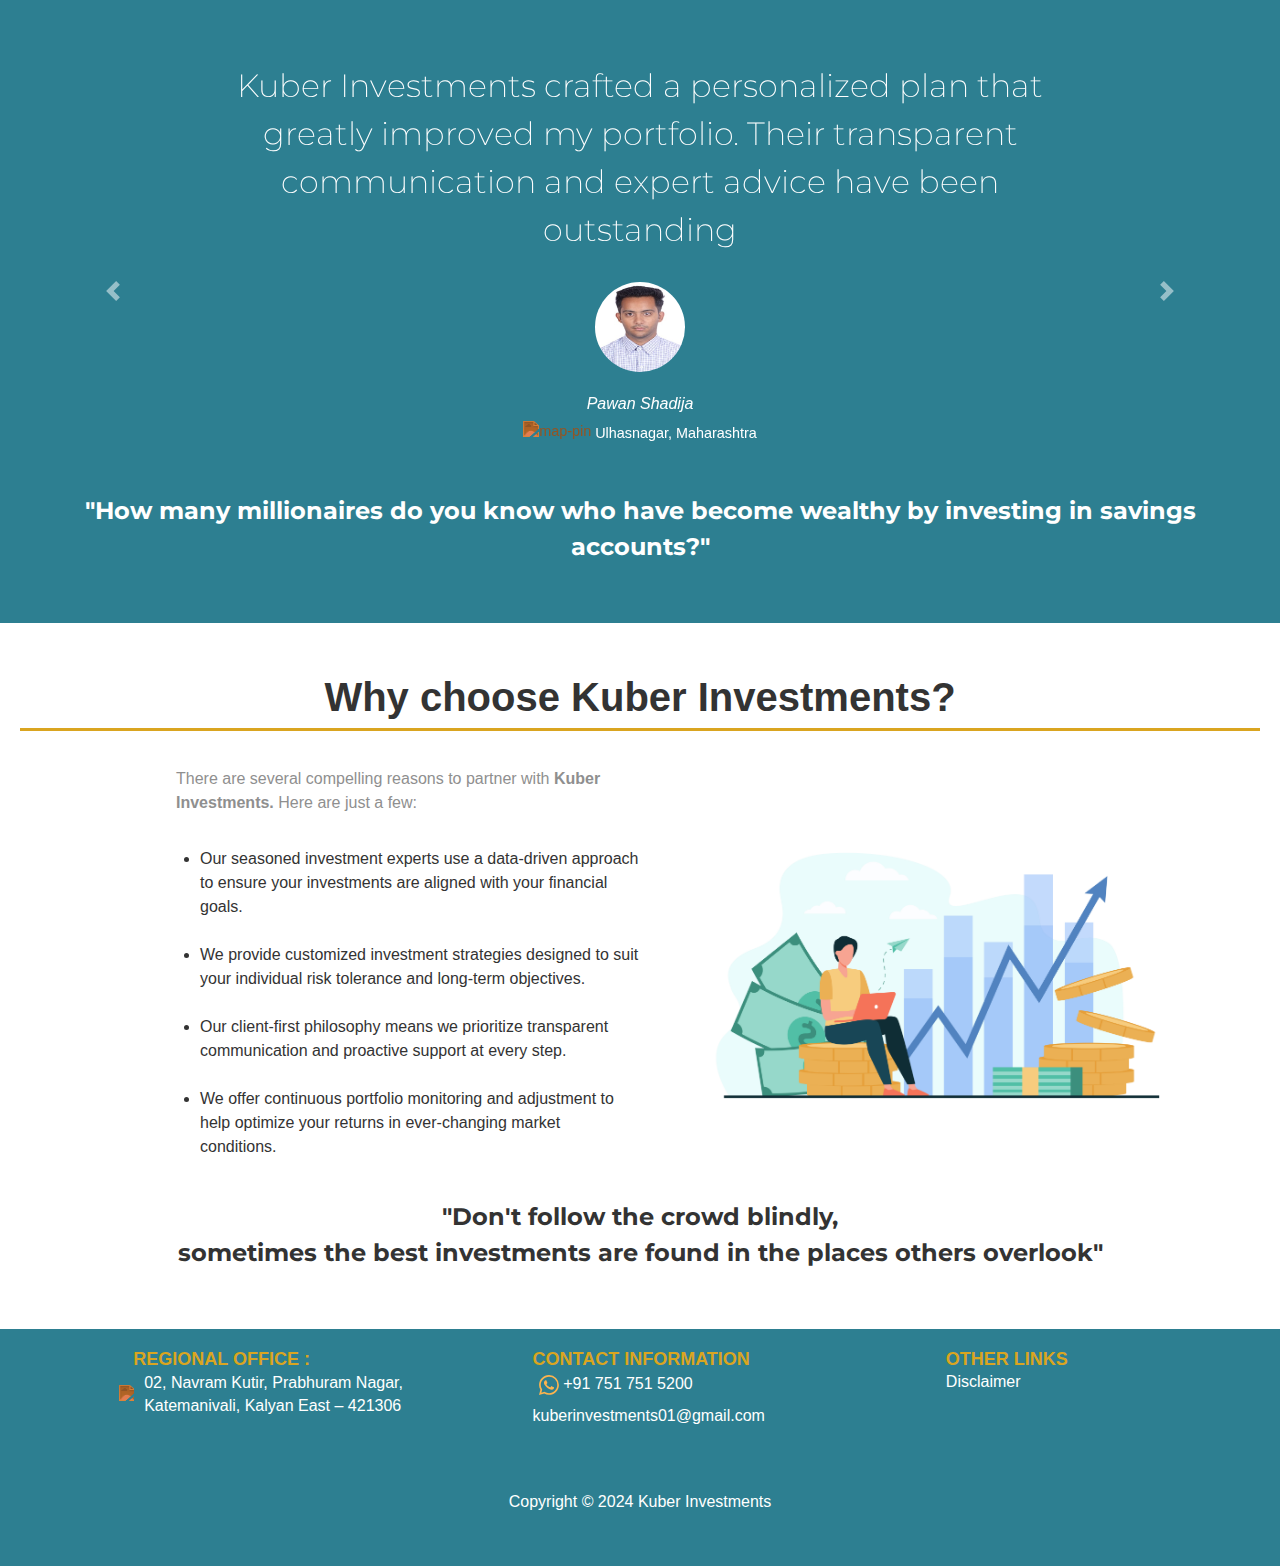
==== commit 61494557: "mobile complete" ====
--- a/index.html
+++ b/index.html
@@ -32,10 +32,10 @@
         <div class="collapse navbar-collapse" id="navbarTogglerDemo01">
           <ul class="navbar-nav ml-auto">
             <li class="nav-item">
-              <a class="nav-link" href="../KUBER/index.html"> Home</a>
+              <a class="nav-link" href="./index.html"> Home</a>
             </li>   
             <li class="nav-item">
-              <a class="nav-link" href="../KUBER/html/products.html">Products</a>
+              <a class="nav-link" href="./html/products.html">Products</a>
             </li>
             <li class="nav-item">
               <a class="nav-link" href="#about">About Us</a>
@@ -87,14 +87,14 @@
     </div>
    <!-- Testimonials -->
 
-   <section id="testimonials" class="color-section">
+   <section id="testimonials">
         <h1 class="company-name special-color">Testimonies from our investors</h1>
     <div id="testimonialControls" class="carousel slide" data-ride="true">
       <div class="carousel-inner">
         <div class="carousel-item active">
           <h3 class="testimonials-heading">Kuber Investments crafted a personalized plan that greatly improved my portfolio. Their transparent communication and expert advice have been outstanding</h3>
           <div class="testimonial-info">
-              <img src="../KUBER/images/pawan.jpg" alt="Pawan Shadija" class="testimonial-image">
+              <img src="./images/pawan.jpg" alt="Pawan Shadija" class="testimonial-image">
               <div class="testimonial-name-location">
                   <em>Pawan Shadija</em>
                   <div class="testimonial-location">
@@ -107,7 +107,7 @@
         <div class="carousel-item">
           <h2 class="testimonials-heading">The team at Kuber Investments provided exceptional guidance and support. Their educational resources and personalized service made complex decisions much easier.</h2>
           <div class="testimonial-info">
-            <img src="../KUBER/images/Amit.jpg" alt="Amit Singh" class="testimonial-image">
+            <img src="./images/Amit.jpg" alt="Amit Singh" class="testimonial-image">
             <div class="testimonial-name-location">
                 <em>Amit Singh</em>
                 <div class="testimonial-location">
@@ -120,7 +120,7 @@
         <div class="carousel-item">
             <h2 class="testimonials-heading">I’m impressed with Kuber Investments dedication and tailored solutions. Their proactive approach has been key in achieving my financial goals.</h2>
             <div class="testimonial-info">
-              <img src="../KUBER/images/ritesh.jpeg" alt="Ritesh Jaiswal" class="testimonial-image">
+              <img src="./images/ritesh.jpeg" alt="Ritesh Jaiswal" class="testimonial-image">
               <div class="testimonial-name-location">
                   <em>Ritesh Jaiswal</em>
                   <div class="testimonial-location">
@@ -138,7 +138,7 @@
       <a class="carousel-control-next" href="#testimonialControls" role="button" data-slide="next">
         <span class="carousel-control-next-icon"></span>
       </a>
-                    <h4 class="testimonials-subheading" style="font-weight: bold;">"When you invest, you are buying a day that you don't have to work."</h2>
+                    <h4 class="testimonials-subheading" style="font-weight: bold;">"How many millionaires do you know who have become wealthy by investing in savings accounts?"</h2>
 
     </div>
   </section>
@@ -162,26 +162,32 @@
             <img src="./images/profit.jpg" alt="Reasons to Choose Us" class="why-choose-image">
         </div>
         </div>
-        <h4 class="testimonials-subheading" style="font-weight: bold;">"When you invest, you are buying a day that you don't have to work."</h2>
+        <h4 class="testimonials-subheading" style="font-weight: bold;">"Don't follow the crowd blindly,<br/>sometimes the best investments are found in the places others overlook"</h2>
 
     </div>
     <section id="footer">
     <div class="footer">
         <div class="footer-column">
-            <h4>Regional Office :</h4>
-            <h6 class="white-color">Shop No. 2, Navram Kutir, Prabhuram Nagar, Katemanivali, Kalyan East – 421306</h6>
+            <h4 style="margin-left: 4.5%;">Regional Office :</h4>
+            <div class="location-info">
+              <img src="https://cdn.fundsindia.com/prelogin/images/location-pin.svg" alt="map-pin" width="15px" height="20px" style="filter: invert(67%) sepia(81%) saturate(358%) hue-rotate(345deg) brightness(97%) contrast(105%);">
+              <div class="address">
+                  <h6 class="white-color" style="margin-bottom: 0;">02, Navram Kutir, Prabhuram Nagar,</h6>
+                  <h6 class="white-color">Katemanivali, Kalyan East – 421306</h6>
+              </div>
+          </div>
+          </div>
+        <div class="footer-column">
+            <h4>Contact Information</h4>
+            <h6 class="white-color"><i class="fa fa-phone" style="color: #FDB44D;"></i><img class="fa fa-whatsapp" width="20px" height="26px" style="filter: invert(67%) sepia(81%) saturate(358%) hue-rotate(345deg) brightness(97%) contrast(105%); margin-left: 2%; font-weight: bold;" src="./images/whatsapp.svg"></i> +91 751 751 5200</h6>
+            <h6 class="white-color"><i class="fa fa-envelope" style="color: #FDB44D;"></i> kuberinvestments01@gmail.com</h6>
         </div>
         <div class="footer-column">
-            <h4>Contact Information</h4>
-            <h6 class="white-color"><i class="fa fa-phone"></i> Phone: +91 751 751 5200</h6>
-            <h6 class="white-color"><i class="fa fa-envelope"></i> mail: kuberinvestments01@gmail.com</h6>
+            <h4>Other Links</h4>
+            <h6 class="white-color"><a href="#" class="white-color">Disclaimer</a></p>
+            <!-- <p><a href="#">Resources</a></p>
+            <p><a href="#">Disclaimer</a></p> -->
         </div>
-        <!-- <div class="footer-column">
-            <h4>Other Links</h4>
-            <p><a href="#">News section</a></p>
-            <p><a href="#">Resources</a></p>
-            <p><a href="#">Disclaimer</a></p>
-        </div> -->
     </div>
     <div class="footer copyright">
         <p class="white-color">Copyright © 2024 Kuber Investments</p>
--- a/css/index.css
+++ b/css/index.css
@@ -85,6 +85,27 @@
     object-fit: cover;
 }
 
+@media (max-width: 576px) {
+    .investment-banner {
+        flex-direction: column; /* Stack children vertically */
+        height: auto; /* Adjust height to fit content */
+        padding: 20px 0; /* Add vertical padding */
+    }
+
+    .banner-image-container {
+        width: 100%; /* Take full width */
+        max-width: none; /* Remove max-width restriction */
+        padding-left: 0; /* Remove padding */
+    }
+
+    .banner-content {
+        width: 90%; /* Adjust content width for readability */
+        padding-left: 0; /* Remove left padding */
+        text-align: center; /* Center align the text */
+        animation: none; /* Disable animation for simpler appearance */
+    }
+}
+
 @keyframes fadeInLeft {
     from {
         opacity: 0;
@@ -191,6 +212,25 @@
     animation: fadeInRight 1s ease-out;
 }
 
+/* Media Query for Mobile Devices */
+@media (max-width: 576px) {
+    .about-content {
+        flex-direction: column; /* Stack children vertically */
+    }
+
+    .about-image-container {
+        flex: 0 0 100%; /* Take full width and do not grow or shrink */
+        max-width: none; /* Remove max-width restriction */
+        order: -1; /* Position it before the text content */
+    }
+
+    .text-content {
+        flex: 0 0 100%; /* Take full width and do not grow or shrink */
+        text-align: center; /* Center the text for better readability on small screens */
+        padding: 10px; /* Adjust padding */
+        animation: none; /* Disable animation for a simpler appearance */
+    }
+}
 
 @keyframes fadeInRight {
     from {
@@ -221,6 +261,10 @@
     font-size: 1.5rem;
     line-height: 1.5;
   } 
+  /* .color-section{
+    width: 100vw;
+    height: 100vw;
+  } */
   .carousel-inner{
       padding: 2% 12%;
   }
@@ -292,6 +336,29 @@
     height: auto;
     object-fit: contain;
 }
+@media (max-width: 576px) {
+    .why-choose-section {
+        flex-direction: column; /* Stack children vertically */
+    }
+
+    .why-choose-text {
+        width: 100%; /* Take full width */
+        padding: 20px; /* Adjust padding for better spacing */
+        text-align: center; /* Center the text for better readability on small screens */
+        order: 2; /* Ensures text is below the image */
+    }
+
+    .why-choose-image-container {
+        order: 1; /* Image appears first */
+        width: 100%; /* Ensure the container takes the full width */
+        display: flex;
+        justify-content: center; /* Center the image within the container */
+    }
+
+    .why-choose-image {
+        width: 90%; /* Adjust image width for mobile */
+    }
+}
 
 /* Footer Section */
 .footer {
@@ -330,6 +397,27 @@
     color: #ffffff; /* White text */
 }
 
+.location-info {
+    display: flex; /* Enables flexbox layout */
+    align-items: center; /* Vertically aligns items in the flex container */
+    margin-bottom: 5px; /* Optional: adds some space below the location info */
+}
+
+.location-info img {
+    margin-right: 10px; /* Adds space between the image and the address text */
+}
+
+.address {
+    display: flex; /* Stacks address lines vertically */
+    flex-direction: column; /* Aligns address info in a column */
+}
+
+.address h6 {
+    margin: 0; /* Removes default margins */
+    line-height: 1.4; /* Adjust line height for better readability */
+    color: white; /* Ensures text is white, can be moved to a class */
+}
+
 /* Optional: Responsive adjustments */
 @media (max-width: 768px) {
     .footer {
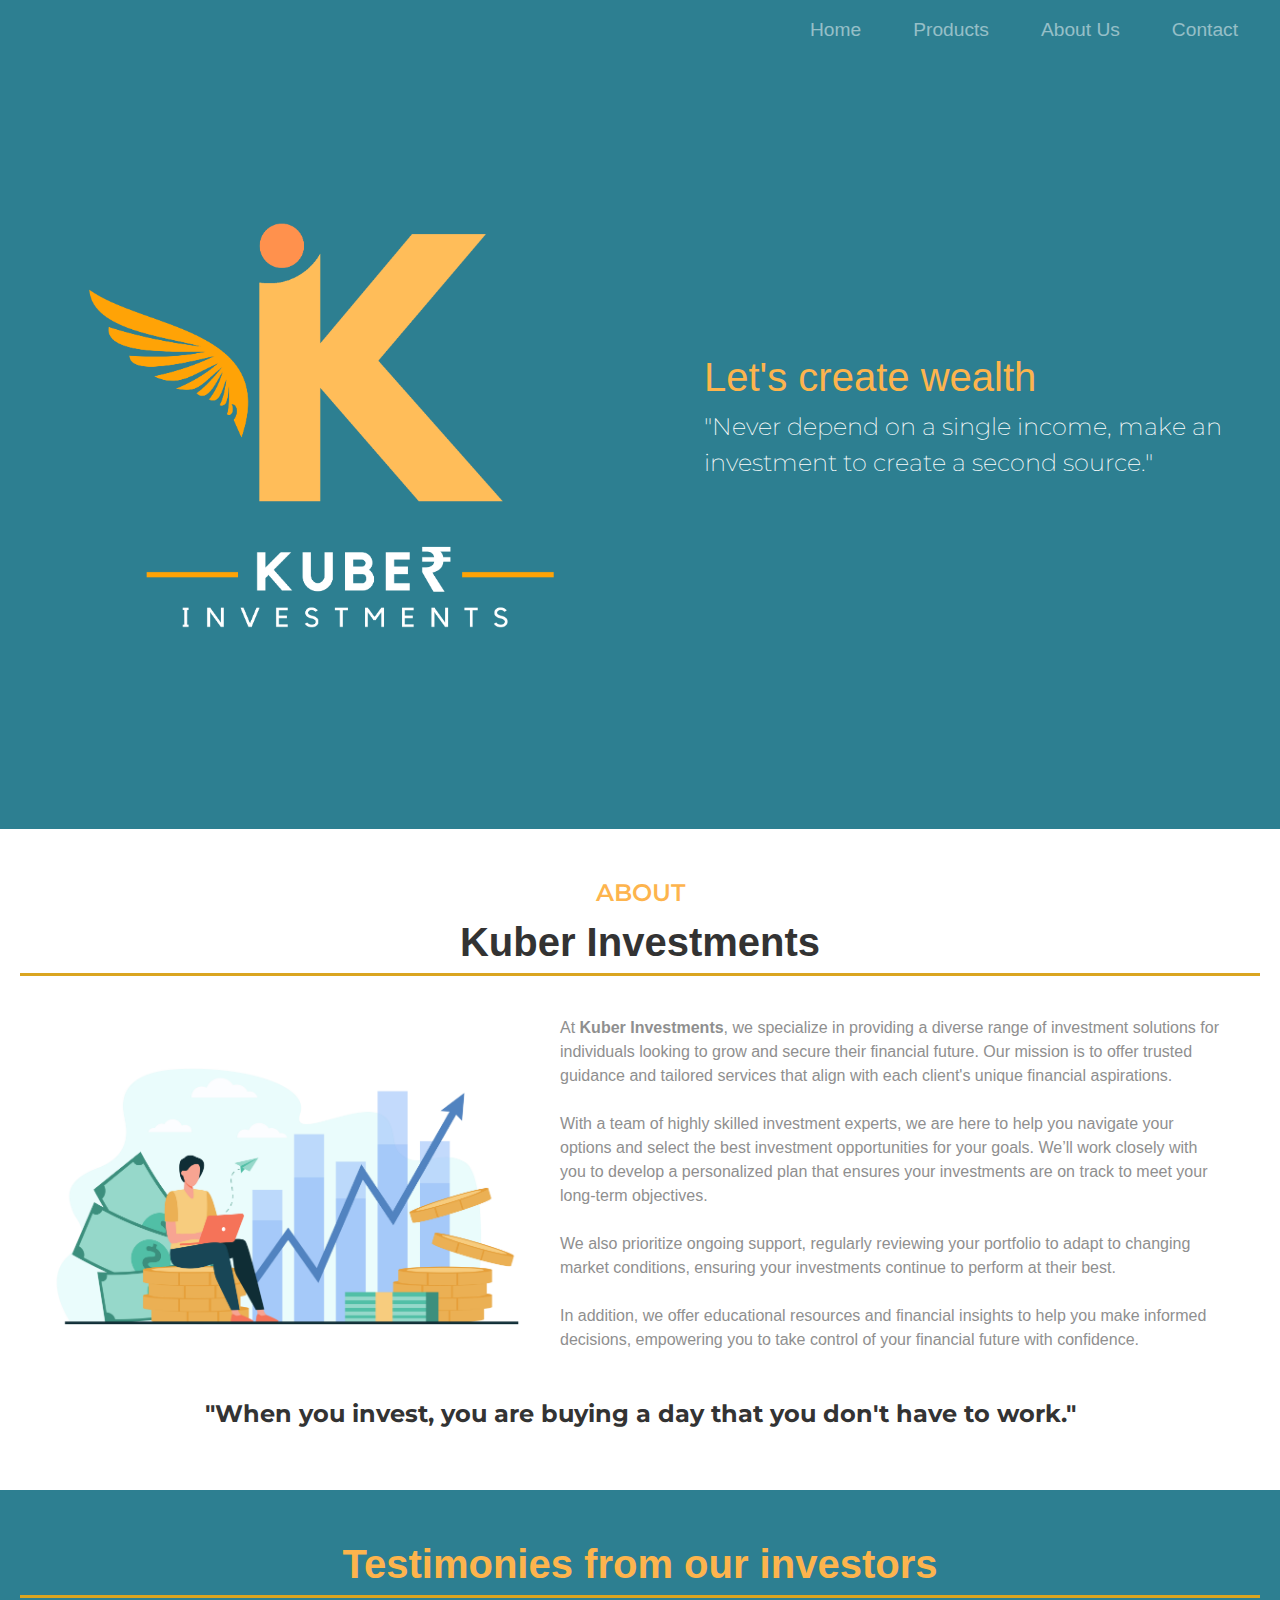
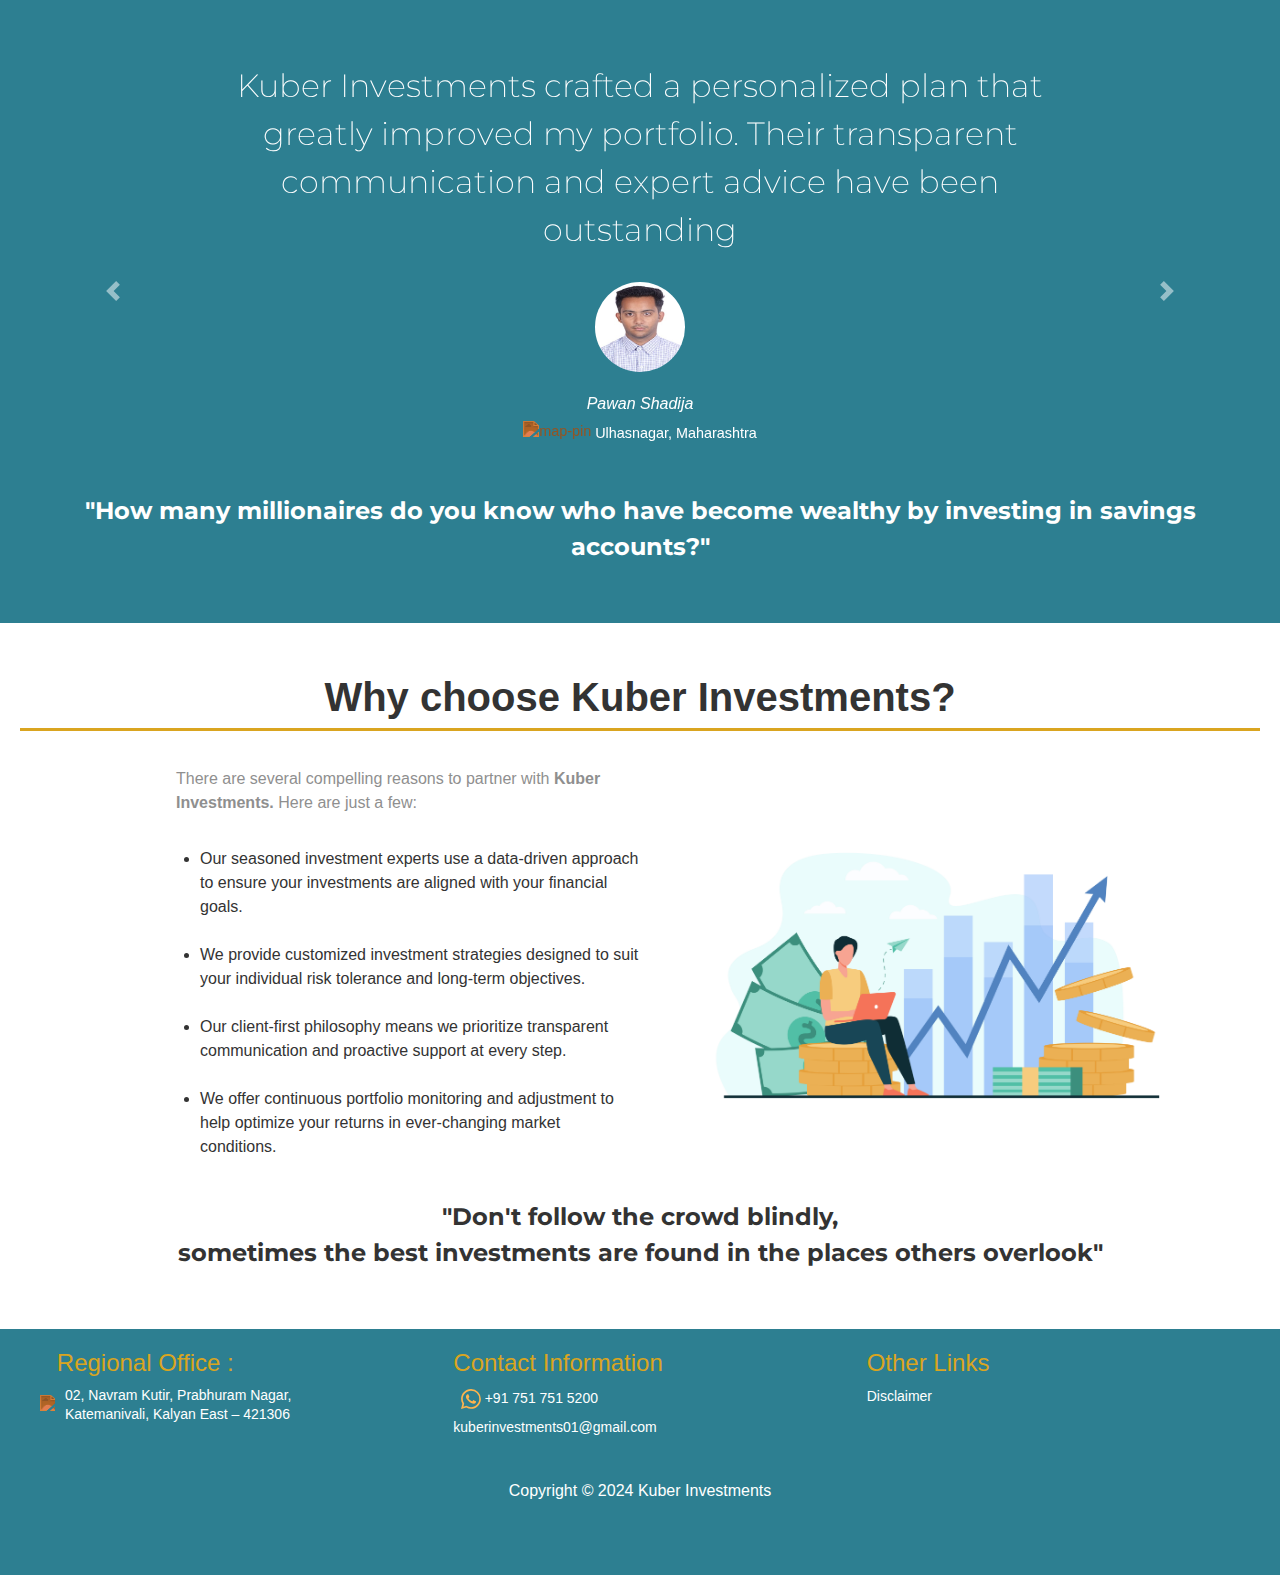
==== commit 2203cbdb: "mobile complete" ====
--- a/index.html
+++ b/index.html
@@ -51,7 +51,7 @@
         <img src="./images/ku.png" alt="Person with megaphone" class="banner-image">
     </div>
         <div class="banner-content">
-            <h1 class>Let's create wealth</h1>
+            <h1 class="font-h1">Let's create wealth</h1>
             <h4 class="testimonials-subheading white-color">"Never depend on a single income, make an investment to create a second source."</h2>
                 <!-- <em class="description  white-color">- Warren Buffet</em> -->
         
@@ -182,13 +182,10 @@
             <h6 class="white-color"><i class="fa fa-phone" style="color: #FDB44D;"></i><img class="fa fa-whatsapp" width="20px" height="26px" style="filter: invert(67%) sepia(81%) saturate(358%) hue-rotate(345deg) brightness(97%) contrast(105%); margin-left: 2%; font-weight: bold;" src="./images/whatsapp.svg"></i> +91 751 751 5200</h6>
             <h6 class="white-color"><i class="fa fa-envelope" style="color: #FDB44D;"></i> kuberinvestments01@gmail.com</h6>
         </div>
-        <div class="footer-column">
-            <h4>Other Links</h4>
-            <h6 class="white-color"><a href="#" class="white-color">Disclaimer</a></p>
-            <!-- <p><a href="#">Resources</a></p>
-            <p><a href="#">Disclaimer</a></p> -->
-        </div>
-    </div>
+      <div class="footer-column">
+        <h4>Other Links </h4>
+        <h6 class="white-color"><i class="fa fa-info" style="color: #FDB44D;"></i>     Disclaimer</h6>
+      </div>
     <div class="footer copyright">
         <p class="white-color">Copyright © 2024 Kuber Investments</p>
     </div>
--- a/css/index.css
+++ b/css/index.css
@@ -85,7 +85,7 @@
     object-fit: cover;
 }
 
-@media (max-width: 576px) {
+@media (max-width: 768px) {
     .investment-banner {
         flex-direction: column; /* Stack children vertically */
         height: auto; /* Adjust height to fit content */
@@ -213,7 +213,7 @@
 }
 
 /* Media Query for Mobile Devices */
-@media (max-width: 576px) {
+@media (max-width: 768px) {
     .about-content {
         flex-direction: column; /* Stack children vertically */
     }
@@ -230,6 +230,17 @@
         padding: 10px; /* Adjust padding */
         animation: none; /* Disable animation for a simpler appearance */
     }
+    .company-name {
+        font-size: 2rem;
+        color: #333333;
+        font-weight: bold;
+        margin-bottom: 30px;
+        position: relative; /* Needed for positioning the pseudo-element */
+    }
+    .special-color {
+        color: #FDB44D; /* Change this color to whatever you want */
+    }
+
 }
 
 @keyframes fadeInRight {
@@ -288,6 +299,7 @@
     display: block; /* Block display to allow vertical stacking of text below */
 }
 
+
 .testimonial-name-location {
     display: block; /* Change from inline-block to block to stack under the image */
     margin-top: 0; /* Adjust if needed */
@@ -303,6 +315,46 @@
 img.map-pin {
     filter: invert(67%) sepia(81%) saturate(358%) hue-rotate(345deg) brightness(97%) contrast(105%);
 }
+
+/* Media Query for Mobile Devices */
+@media (max-width: 768px) {
+    .testimonials-subheading{
+        font-family: "Montserrat", sans-serif;
+      font-optical-sizing: auto;
+      font-weight: 200;
+      font-style: normal;
+        font-size: 1.2rem;
+        line-height: 1.5;
+      }
+
+      .testimonial-image {
+        width: 40%; /* Adjust width as needed */
+        height: auto; /* Maintain aspect ratio */
+        border-radius: 50%; /* Ensure the image is perfectly circular */
+        margin: 1.25rem auto; /* Center margin horizontally and add space */
+        display: block; /* Block display to allow vertical stacking of text below */
+    }
+      
+      .font-h1{
+        font-family: "Montserrat", sans-serif;
+        font-optical-sizing: auto;
+        font-weight: 800;
+        font-style: bold;
+          font-size: 2rem;
+          line-height: 1.5;
+          padding-bottom: 1.2rem;
+      }
+
+      .testimonials-heading{
+        font-family: "Montserrat", sans-serif;
+        font-optical-sizing: auto;
+        font-size: 1.2rem;
+        line-height: 1.5;
+        font-style: normal;
+        font-weight: 200;
+      }
+
+    }
 
 
 /* Why Choose Section */
@@ -336,7 +388,7 @@
     height: auto;
     object-fit: contain;
 }
-@media (max-width: 576px) {
+@media (max-width: 768px) {
     .why-choose-section {
         flex-direction: column; /* Stack children vertically */
     }
@@ -362,70 +414,95 @@
 
 /* Footer Section */
 .footer {
-    color: #DAA520; /* White text */
+    color: #DAA520;
     display: flex;
     justify-content: center;
-    padding: 20px; /* Spacing inside the footer */
+    flex-wrap: wrap; /* Ensures columns wrap in smaller screens */
+    padding: 20px;
     width: 100vw;
 }
 
 .footer-column {
-    flex: 1; 
-    padding-left: 8%;/* Basic flex grow to maintain structure */
-}
-
-
-.footer-column h4 {
-    margin-bottom: 2px; /* Space below the heading */
-    font-size: 18px; /* Heading font size */
-    text-transform: uppercase; /* Uppercase letters for headings */
-    font-weight: bold; /* Bold font weight for headings */
-}
-
-.footer-column p {
-    font-size: 14px; /* Paragraph font size */
-    margin-bottom: 5px; /* Space below each paragraph */
-    line-height: 1.5; /* Line height for readability */
+    flex: 1;
+    padding: 0 20px; /* Even padding on the sides to balance columns */
+    max-width: 100%; /* Prevent columns from overflowing */
+    text-align: left;
+}
+
+.footer-column h4, .footer-column h6 {
+    white-space: nowrap; /* Prevents text from wrapping into two lines */
+}
+
+.footer-column h6 {
+    font-size: 14px;
+    margin-bottom: 5px;
+    line-height: 1.5;
 }
 
 .footer-bottom {
-    text-align: center; /* Center the text */
-    border-top: 1px solid #ffffff; /* White top border */
-    padding-top: 10px; /* Space above the text */
-    font-size: 12px; /* Font size for copyright text */
-    background-color: #00382E; /* Slightly darker background for contrast */
-    color: #ffffff; /* White text */
+    text-align: center;
+    border-top: 1px solid #ffffff;
+    padding-top: 10px;
+    font-size: 12px;
+    background-color: #00382E;
+    color: #ffffff;
 }
 
 .location-info {
-    display: flex; /* Enables flexbox layout */
-    align-items: center; /* Vertically aligns items in the flex container */
-    margin-bottom: 5px; /* Optional: adds some space below the location info */
+    display: flex;
+    align-items: center;
+    margin-bottom: 5px;
 }
 
 .location-info img {
-    margin-right: 10px; /* Adds space between the image and the address text */
+    margin-right: 10px;
 }
 
 .address {
-    display: flex; /* Stacks address lines vertically */
-    flex-direction: column; /* Aligns address info in a column */
+    display: flex;
+    flex-direction: column;
 }
 
 .address h6 {
-    margin: 0; /* Removes default margins */
-    line-height: 1.4; /* Adjust line height for better readability */
-    color: white; /* Ensures text is white, can be moved to a class */
-}
-
-/* Optional: Responsive adjustments */
+    margin: 0;
+    line-height: 1.4;
+    color: white;
+}
+
+
+/* Optional: Responsive adjustments for mobile screens */
 @media (max-width: 768px) {
     .footer {
-        flex-direction: column; /* Stack the columns vertically on small screens */
+        flex-direction: column; /* Stack columns vertically */
+        align-items: center;
         text-align: center;
     }
 
     .footer-column {
-        margin-bottom: 20px; /* Space between stacked columns */
-    }
-}
+        margin-bottom: 20px;
+        padding-left: 0;
+        padding-right: 0;
+        text-align: center; /* Center text in smaller screens */
+        max-width: 100%;
+    }
+
+    .footer-column h4 {
+        font-size: 14px;
+    }
+
+    .footer-column h6 {
+        font-size: 12px;
+    }
+
+    .footer-bottom {
+        font-size: 10px;
+        padding-top: 10px;
+    }
+    .location-info {
+        justify-content: center; /* Center location info */
+    }
+
+    .location-info img {
+        margin-right: 5px; /* Smaller margin on mobile */
+    }
+}
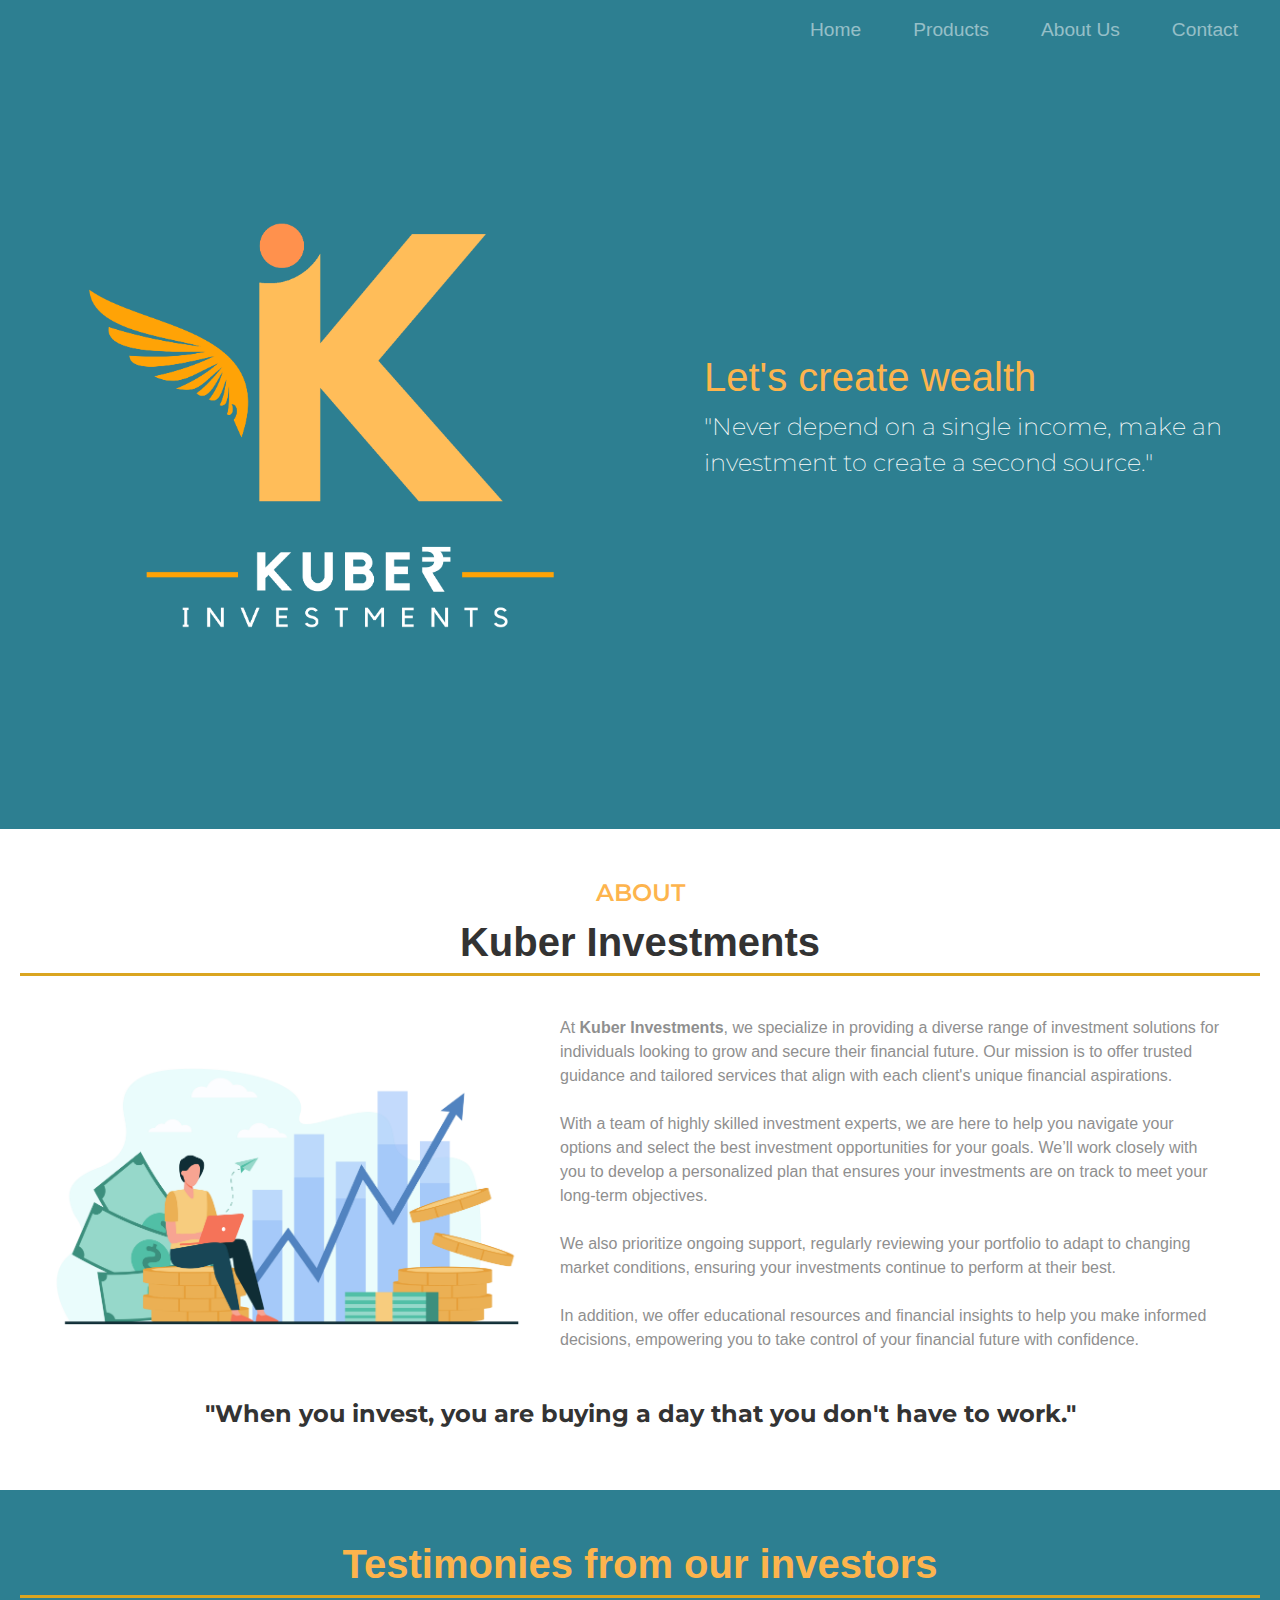
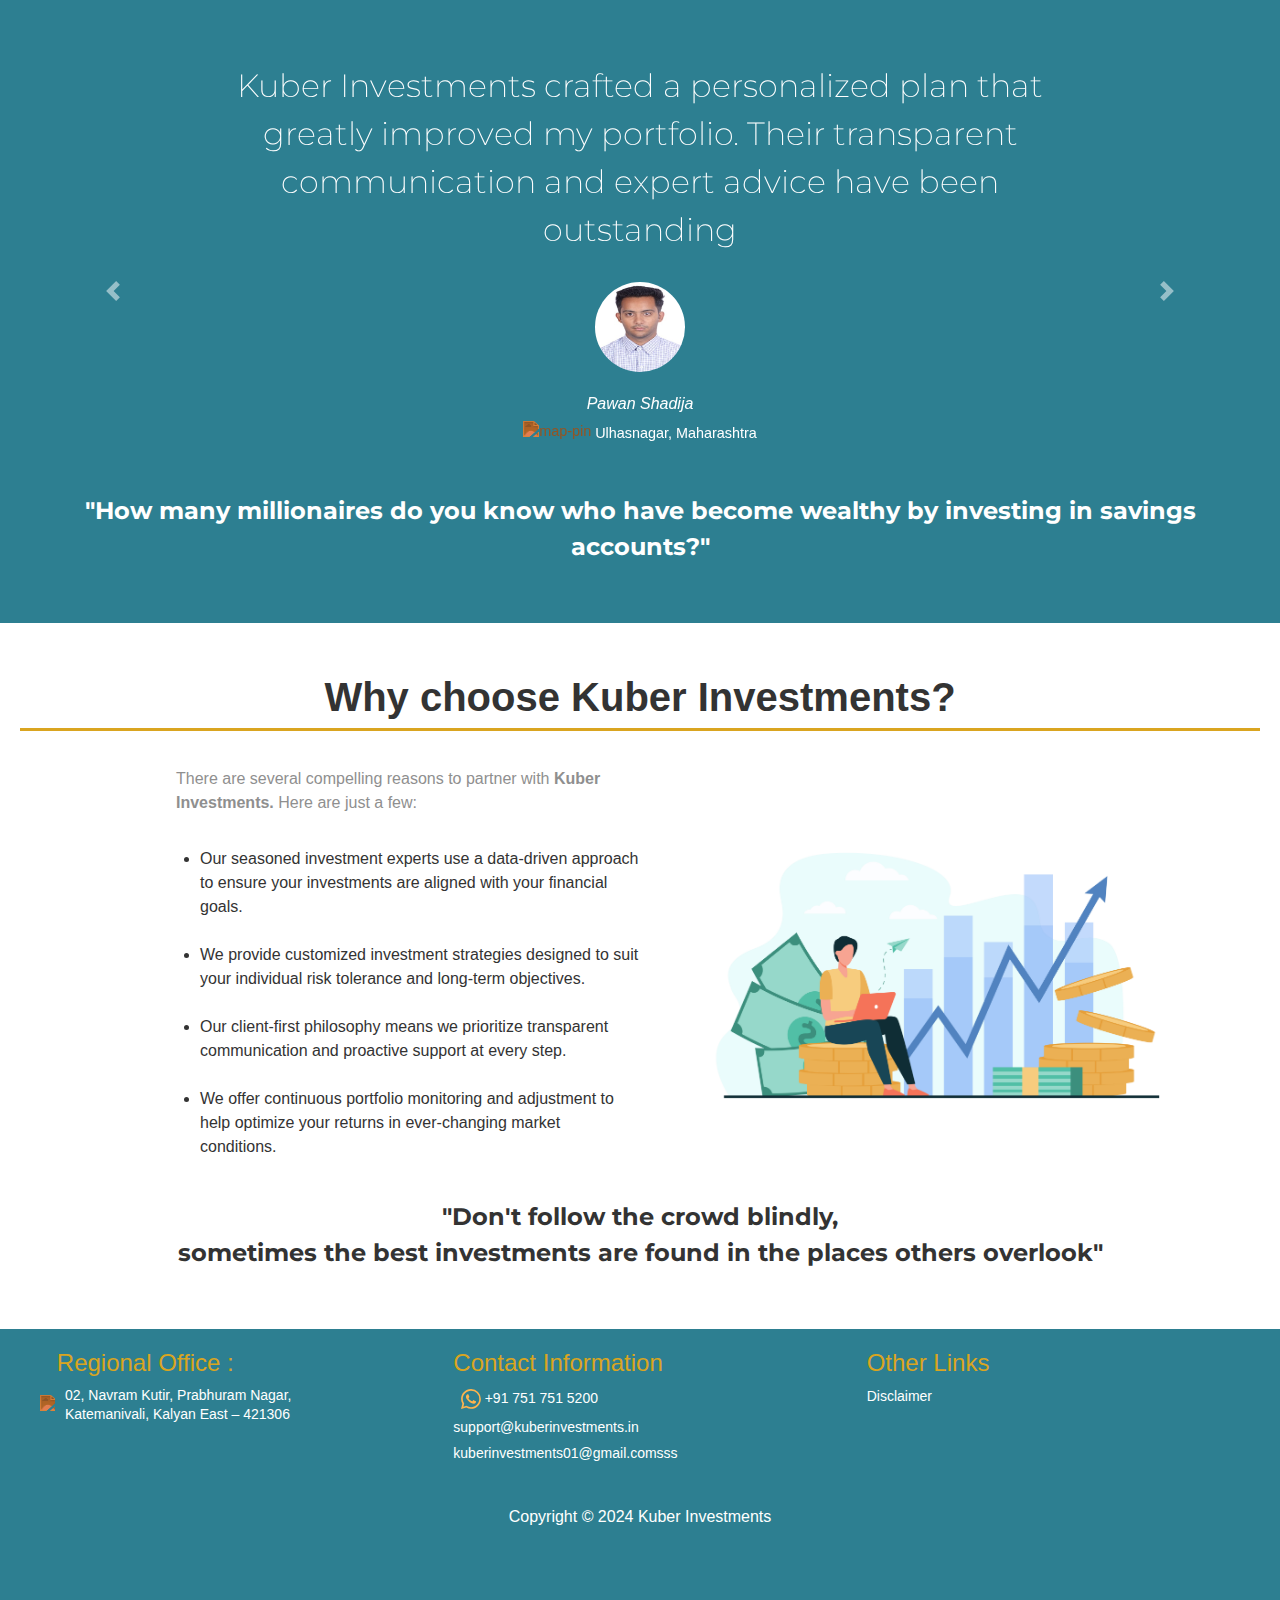
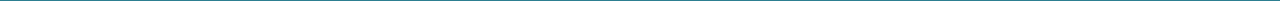
==== commit 9f7de892: "mobile complete" ====
--- a/index.html
+++ b/index.html
@@ -180,7 +180,8 @@
         <div class="footer-column">
             <h4>Contact Information</h4>
             <h6 class="white-color"><i class="fa fa-phone" style="color: #FDB44D;"></i><img class="fa fa-whatsapp" width="20px" height="26px" style="filter: invert(67%) sepia(81%) saturate(358%) hue-rotate(345deg) brightness(97%) contrast(105%); margin-left: 2%; font-weight: bold;" src="./images/whatsapp.svg"></i> +91 751 751 5200</h6>
-            <h6 class="white-color"><i class="fa fa-envelope" style="color: #FDB44D;"></i> kuberinvestments01@gmail.com</h6>
+            <h6 class="white-color"><i class="fa fa-envelope" style="color: #FDB44D;"></i> support@kuberinvestments.in</h6>
+            <h6 class="white-color"><i class="fa fa-envelope" style="color: #FDB44D;"></i> kuberinvestments01@gmail.comsss</h6>
         </div>
       <div class="footer-column">
         <h4>Other Links </h4>
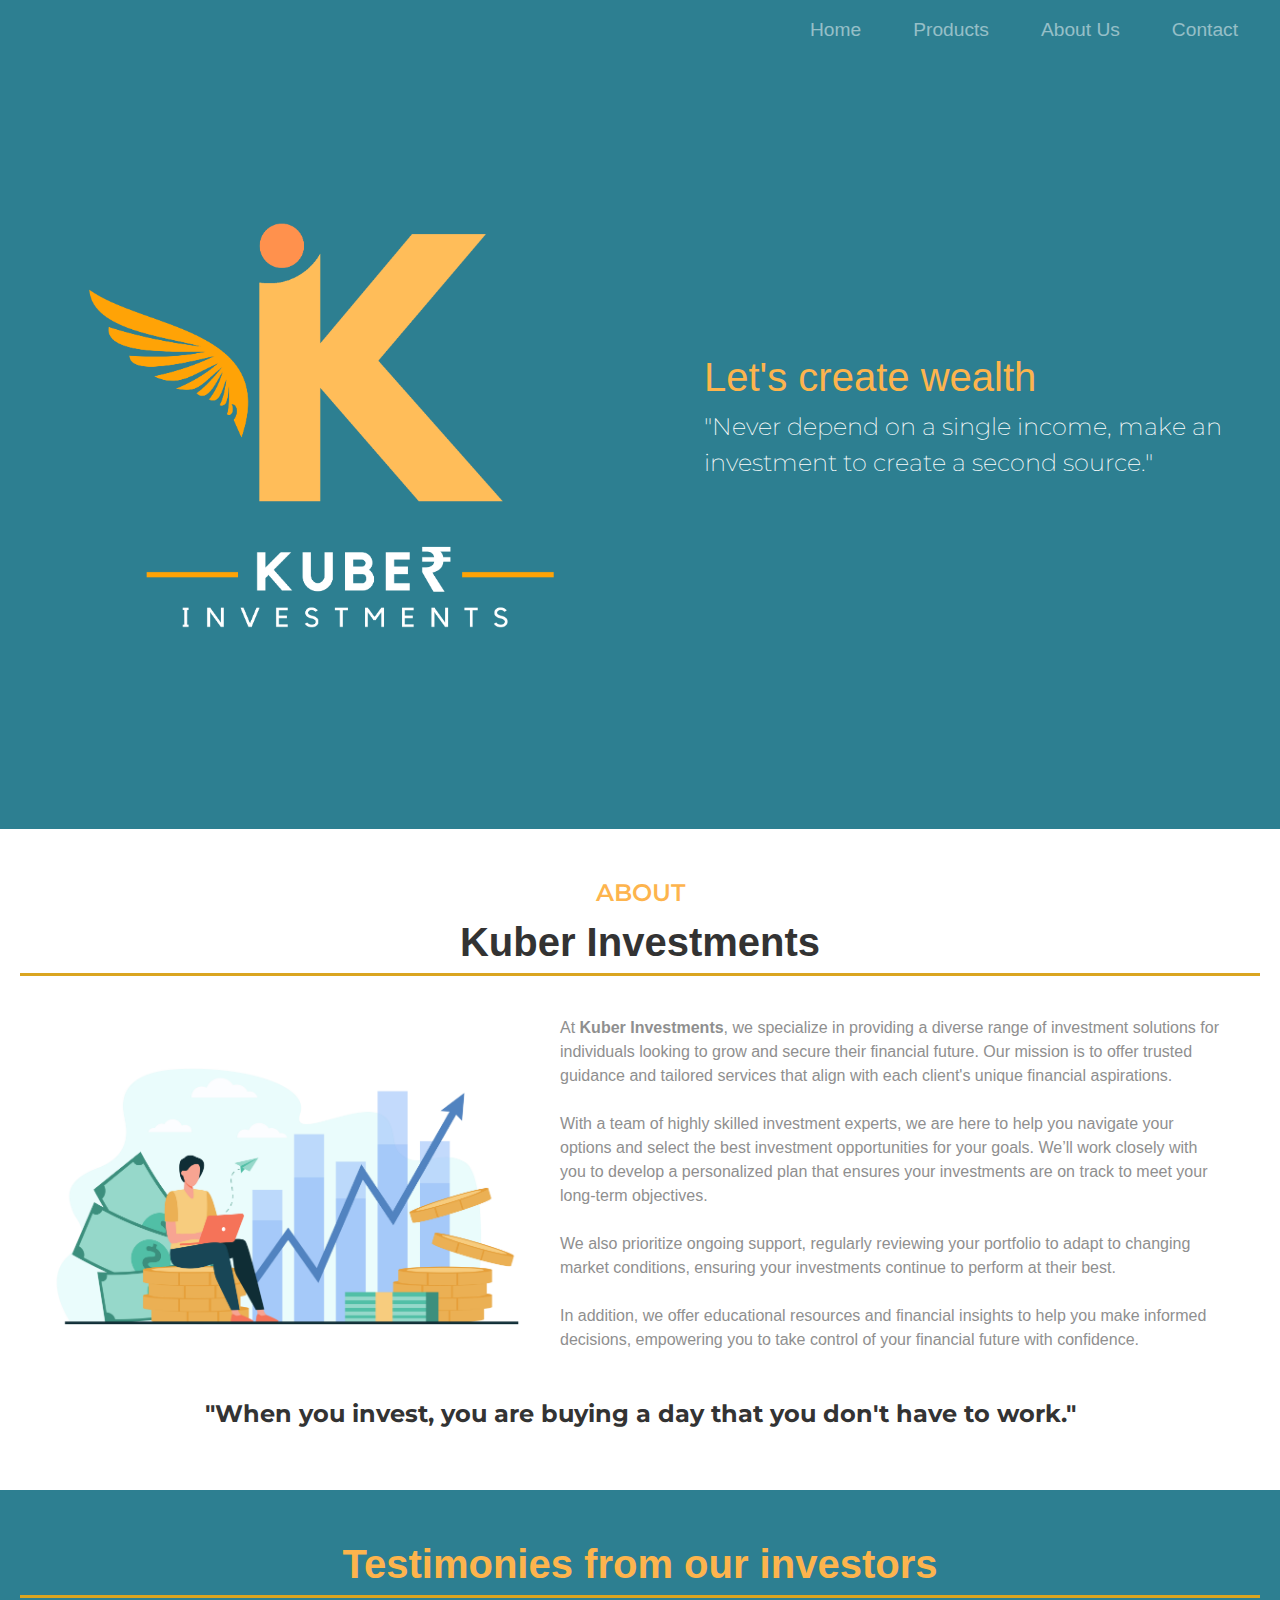
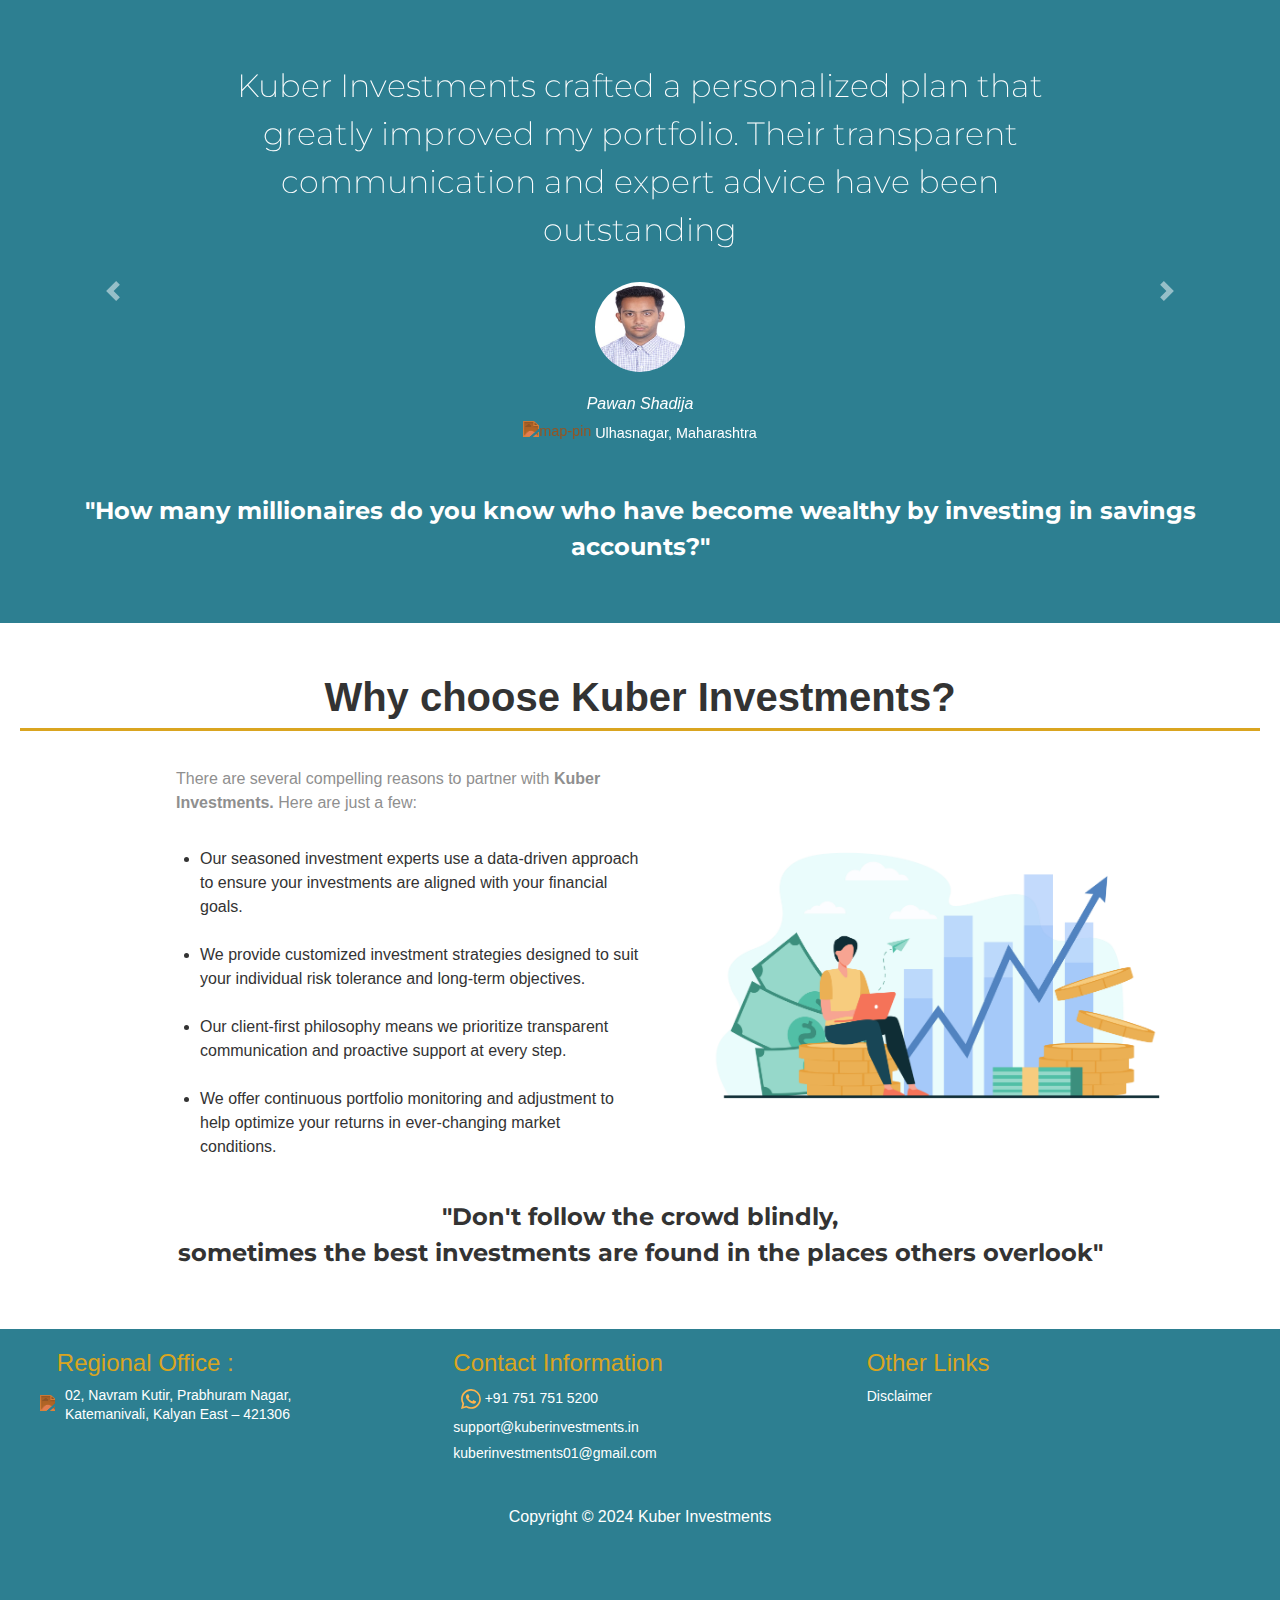
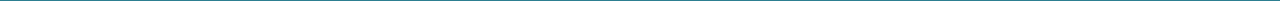
==== commit 9478aad4: "mobile complete" ====
--- a/index.html
+++ b/index.html
@@ -181,7 +181,7 @@
             <h4>Contact Information</h4>
             <h6 class="white-color"><i class="fa fa-phone" style="color: #FDB44D;"></i><img class="fa fa-whatsapp" width="20px" height="26px" style="filter: invert(67%) sepia(81%) saturate(358%) hue-rotate(345deg) brightness(97%) contrast(105%); margin-left: 2%; font-weight: bold;" src="./images/whatsapp.svg"></i> +91 751 751 5200</h6>
             <h6 class="white-color"><i class="fa fa-envelope" style="color: #FDB44D;"></i> support@kuberinvestments.in</h6>
-            <h6 class="white-color"><i class="fa fa-envelope" style="color: #FDB44D;"></i> kuberinvestments01@gmail.comsss</h6>
+            <h6 class="white-color"><i class="fa fa-envelope" style="color: #FDB44D;"></i> kuberinvestments01@gmail.com</h6>
         </div>
       <div class="footer-column">
         <h4>Other Links </h4>
--- a/css/index.css
+++ b/css/index.css
@@ -413,71 +413,73 @@
 }
 
 /* Footer Section */
+/* Footer Section */
 .footer {
     color: #DAA520;
     display: flex;
+    background-color: #2D7F91;
     justify-content: center;
     flex-wrap: wrap; /* Ensures columns wrap in smaller screens */
     padding: 20px;
     width: 100vw;
-}
-
-.footer-column {
+  }
+  
+  .footer-column {
     flex: 1;
     padding: 0 20px; /* Even padding on the sides to balance columns */
     max-width: 100%; /* Prevent columns from overflowing */
     text-align: left;
-}
-
-.footer-column h4, .footer-column h6 {
+  }
+  
+  .footer-column h4, .footer-column h6 {
     white-space: nowrap; /* Prevents text from wrapping into two lines */
-}
-
-.footer-column h6 {
+  }
+  
+  .footer-column h6 {
     font-size: 14px;
     margin-bottom: 5px;
     line-height: 1.5;
-}
-
-.footer-bottom {
+  }
+  
+  .footer-bottom {
     text-align: center;
     border-top: 1px solid #ffffff;
     padding-top: 10px;
     font-size: 12px;
     background-color: #00382E;
     color: #ffffff;
-}
-
-.location-info {
+  }
+  
+  .location-info {
     display: flex;
     align-items: center;
     margin-bottom: 5px;
-}
-
-.location-info img {
+  }
+  
+  .location-info img {
     margin-right: 10px;
-}
-
-.address {
+  }
+  
+  .address {
     display: flex;
     flex-direction: column;
-}
-
-.address h6 {
+  }
+  
+  .address h6 {
     margin: 0;
     line-height: 1.4;
     color: white;
-}
-
-
-/* Optional: Responsive adjustments for mobile screens */
-@media (max-width: 768px) {
+  }
+  
+  
+  /* Optional: Responsive adjustments for mobile screens */
+  @media (max-width: 768px) {
     .footer {
         flex-direction: column; /* Stack columns vertically */
         align-items: center;
         text-align: center;
     }
-
+  
     .footer-column {
         margin-bottom: 20px;
         padding-left: 0;
@@ -485,15 +487,15 @@
         text-align: center; /* Center text in smaller screens */
         max-width: 100%;
     }
-
+  
     .footer-column h4 {
         font-size: 14px;
     }
-
+  
     .footer-column h6 {
         font-size: 12px;
     }
-
+  
     .footer-bottom {
         font-size: 10px;
         padding-top: 10px;
@@ -501,8 +503,8 @@
     .location-info {
         justify-content: center; /* Center location info */
     }
-
+  
     .location-info img {
         margin-right: 5px; /* Smaller margin on mobile */
     }
-}
+  }